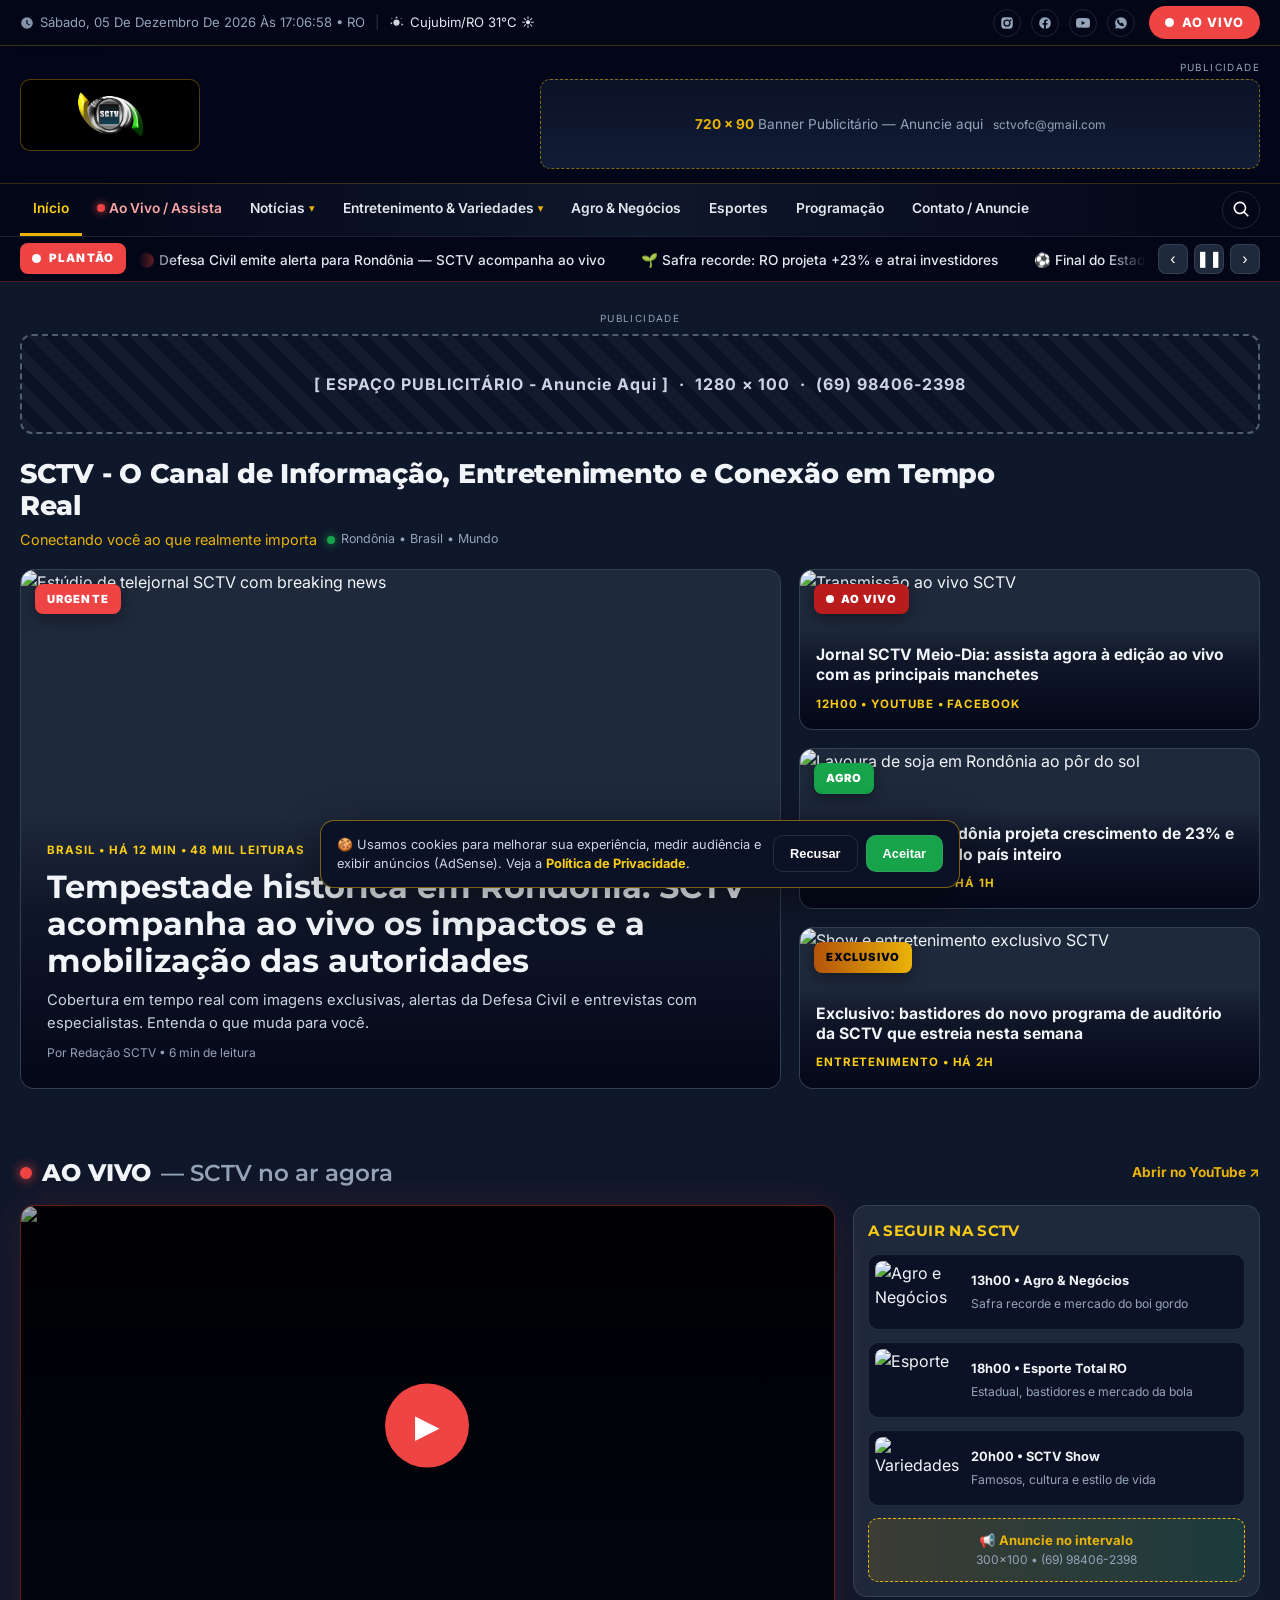
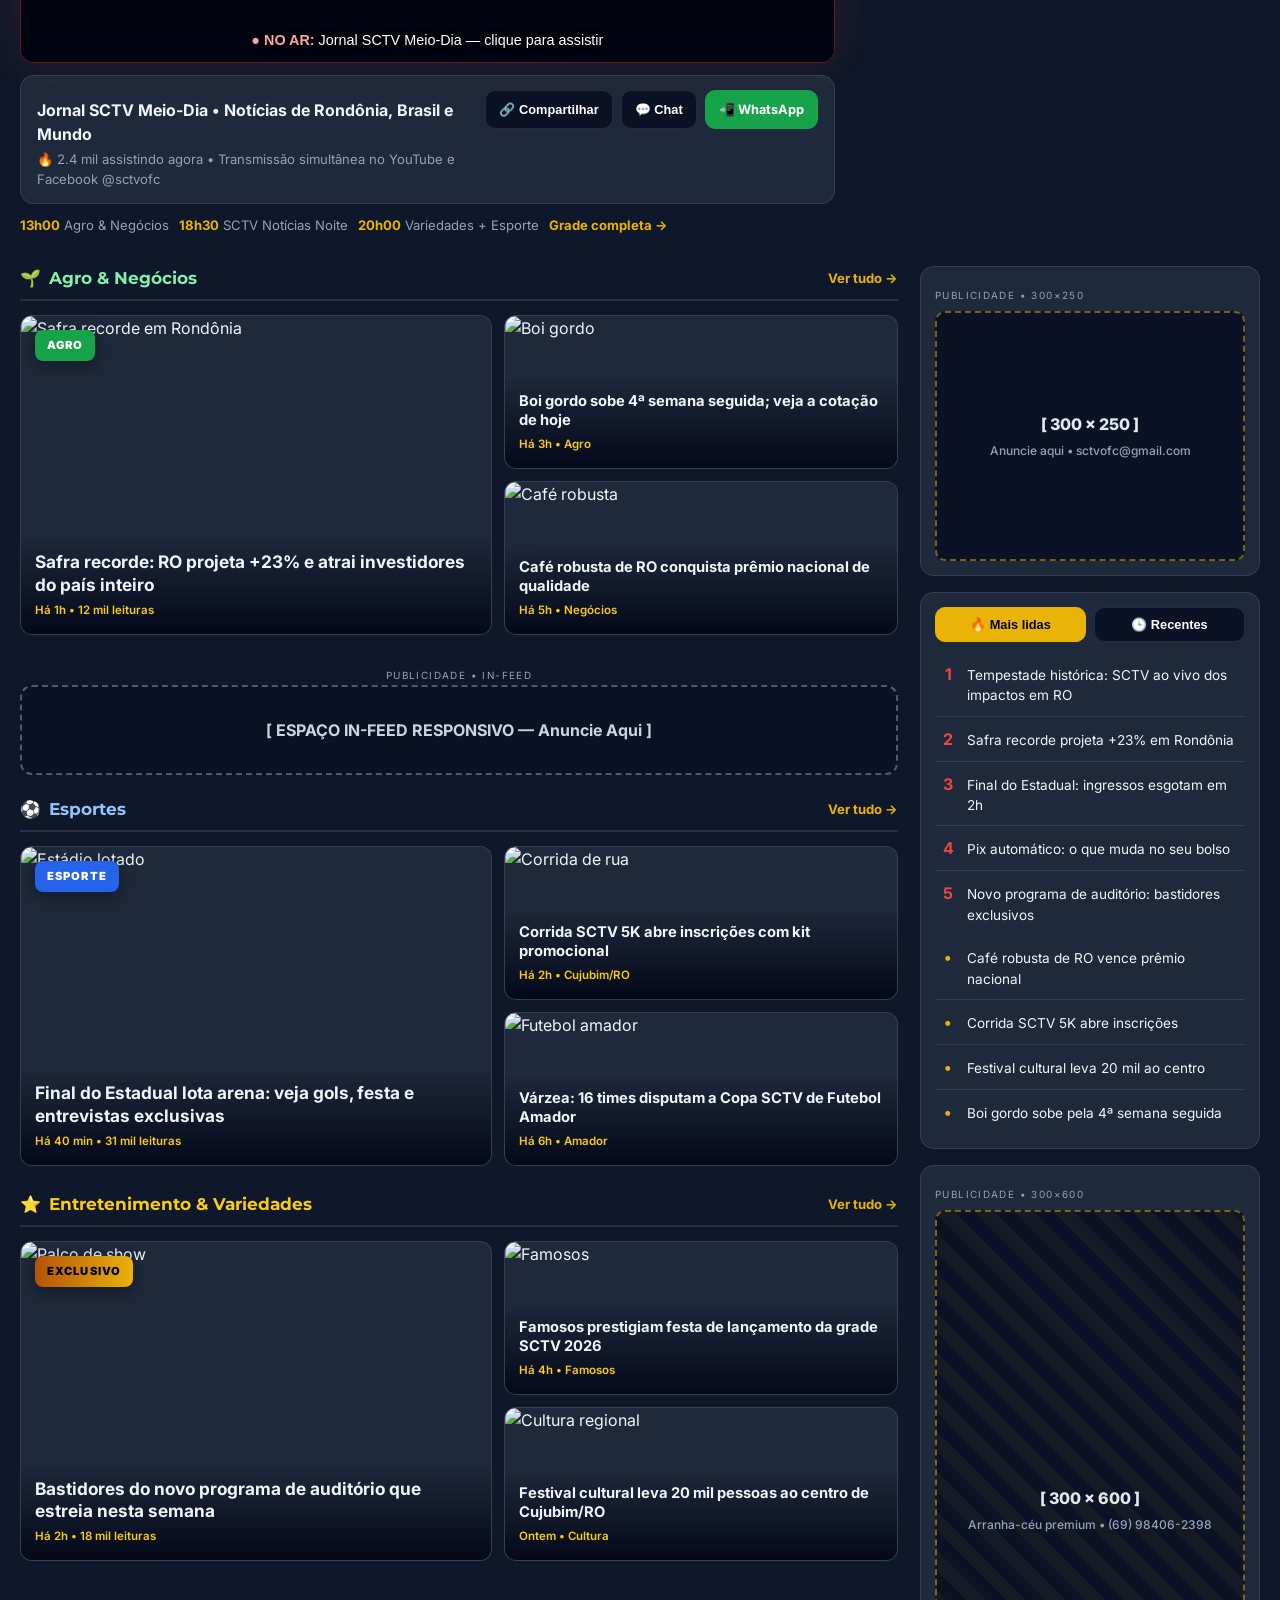
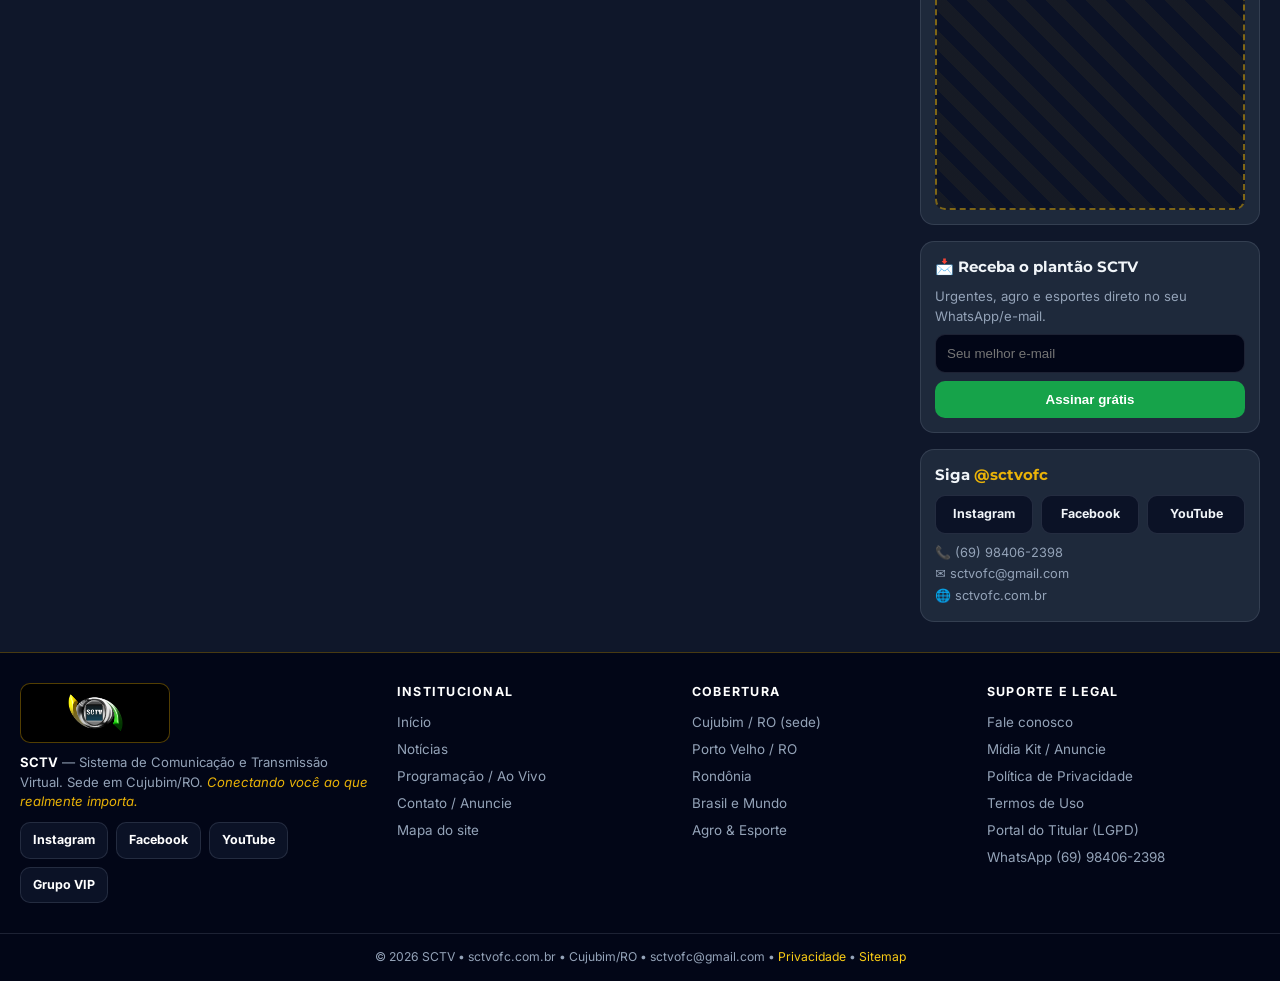
==== index.html @ f98cc9e5 "feat: estrutura de autenticação, perfis e rewrites Vercel" ====
<!DOCTYPE html>
<html lang="pt-BR">
<head>
  <meta charset="UTF-8" />
  <meta name="viewport" content="width=device-width, initial-scale=1.0" />
  <title>SCTV - O Canal de Informação, Entretenimento e Conexão em Tempo Real</title>
  <meta name="description" content="SCTV - Sistema de Comunicação e Transmissão Virtual. Conectando você ao que realmente importa: notícias do Brasil e do mundo, agro, esportes, entretenimento e TV ao vivo em sctvofc.com.br" />
  <meta name="keywords" content="SCTV, sctvofc, notícias, TV digital, ao vivo, agro, Rondônia, Brasil, entretenimento, esportes" />
  <link rel="canonical" href="https://sctvofc.com.br/" />
  <meta name="robots" content="index, follow, max-image-preview:large" />
  <meta name="theme-color" content="#0F172A" />

  <!-- Open Graph / Viral SEO -->
  <meta property="og:type" content="website" />
  <meta property="og:locale" content="pt_BR" />
  <meta property="og:site_name" content="SCTV" />
  <meta property="og:title" content="SCTV - O Canal de Informação, Entretenimento e Conexão em Tempo Real" />
  <meta property="og:description" content="Conectando você ao que realmente importa. Assista ao vivo, notícias urgentes, agro, esportes e variedades." />
  <meta property="og:url" content="https://sctvofc.com.br/" />
  <meta property="og:image" content="https://sctvofc.com.br/assets/img/og-cover.jpg" />
  <meta name="twitter:card" content="summary_large_image" />
  <meta name="twitter:site" content="@sctvofc" />

  <!-- Fonts: Inter + Montserrat -->
  <link rel="preconnect" href="https://fonts.googleapis.com" />
  <link rel="preconnect" href="https://fonts.gstatic.com" crossorigin />
  <link href="https://fonts.googleapis.com/css2?family=Inter:wght@400;500;600;700;800&family=Montserrat:wght@700;800;900&display=swap" rel="stylesheet" />

  <link rel="icon" href="favicon.ico" sizes="any" />
  <link rel="icon" type="image/webp" href="assets/img/logo-sctv.webp" />
  <link rel="apple-touch-icon" href="assets/img/apple-touch-icon.png" />
  <link rel="stylesheet" href="assets/css/style.css" />
  <link rel="stylesheet" href="assets/css/pages.css" />

  <!-- Schema.org NewsMediaOrganization -->
  <script type="application/ld+json">
  {
    "@context": "https://schema.org",
    "@type": "NewsMediaOrganization",
    "name": "SCTV - Sistema de Comunicação e Transmissão Virtual",
    "slogan": "Conectando você ao que realmente importa",
    "url": "https://sctvofc.com.br/",
    "logo": "https://sctvofc.com.br/assets/img/LOGO SCTV 3.jpg",
    "email": "sctvofc@gmail.com",
    "telephone": "+55-69-98406-2398",
    "sameAs": [
      "https://instagram.com/sctvofc",
      "https://facebook.com/sctvofc",
      "https://youtube.com/@sctvofc"
    ]
  }
  </script>
  <!-- Bing Webmaster Tools: cole abaixo o código msvalidate.01 + IndexNow ativo via /dbe807132c95a64f4a06f81cd5e29b73.txt -->
  <!-- <meta name="msvalidate.01" content="COLE_SEU_CODIGO_BING_AQUI" /> -->
  <!-- AdSense: cole seu script aqui -->
  <!-- <script async src="https://pagead2.googlesyndication.com/pagead/js/adsbygoogle.js?client=ca-pub-XXXX" crossorigin="anonymous"></script> -->
</head>
<body>

  <!-- ============ 1. BARRA AUXILIAR (TOP UTILITY BAR) ============ -->
  <div class="topbar" role="complementary" aria-label="Barra utilitária">
    <div class="container topbar__inner">
      <div class="topbar__left">
        <span class="topbar__datetime" aria-live="off">
          <svg viewBox="0 0 24 24" width="14" height="14" aria-hidden="true"><path fill="currentColor" d="M12 2a10 10 0 1 0 0 20 10 10 0 0 0 0-20Zm1 10.6 4.2 2.5-.8 1.3L11 13.5V7h2v5.6Z"/></svg>
          <time id="currentDateTime" datetime="">Carregando data...</time>
        </span>
        <span class="topbar__divider" aria-hidden="true">|</span>
        <span class="topbar__weather" id="weatherWidget" title="Previsão do tempo - Cujubim/RO (sede SCTV)">
          <svg viewBox="0 0 24 24" width="15" height="15" aria-hidden="true"><path fill="currentColor" d="M12 7a5 5 0 1 0 0 10 5 5 0 0 0 0-10Zm0-5 2 3h-4l2-3ZM2 13l3-2v4l-3-2Zm18 0 3 2-3 2v-4ZM4.2 4.2l1.4 1.4-.7.7-1.4-1.4.7-.7Zm15.6 0 .7.7-1.4 1.4-.7-.7 1.4-1.4ZM12 0h0v0Z"/></svg>
          <span id="weatherTemp">Cujubim/RO 31°C ☀️</span>
        </span>
      </div>

      <div class="topbar__right">
        <div class="topbar__social" aria-label="Redes sociais SCTV">
          <a href="https://instagram.com/sctvofc" target="_blank" rel="noopener" aria-label="Instagram @sctvofc" title="Instagram @sctvofc">
            <svg viewBox="0 0 24 24"><path d="M12 2.2c3.2 0 3.6 0 4.9.1 3.3.1 4.8 1.7 4.9 4.9.1 1.3.1 1.6.1 4.8s0 3.6-.1 4.8c-.1 3.2-1.7 4.8-4.9 4.9-1.3.1-1.6.1-4.9.1s-3.6 0-4.9-.1c-3.3-.1-4.8-1.7-4.9-4.9C2.2 15.6 2.2 15.2 2.2 12s0-3.6.1-4.8C2.4 4 4 2.4 7.2 2.3 8.4 2.2 8.8 2.2 12 2.2Zm0 3.6a6.2 6.2 0 1 0 0 12.4 6.2 6.2 0 0 0 0-12.4Zm0 10.2a4 4 0 1 1 0-8 4 4 0 0 1 0 8Zm6.4-10.4a1.4 1.4 0 1 0 0 2.9 1.4 1.4 0 0 0 0-2.9Z"/></svg>
          </a>
          <a href="https://facebook.com/sctvofc" target="_blank" rel="noopener" aria-label="Facebook @sctvofc" title="Facebook @sctvofc">
            <svg viewBox="0 0 24 24"><path d="M22 12a10 10 0 1 0-11.6 9.9v-7H7.9V12h2.5V9.8c0-2.5 1.5-3.9 3.8-3.9 1.1 0 2.2.2 2.2.2v2.5h-1.3c-1.2 0-1.6.8-1.6 1.6V12h2.8l-.4 2.9h-2.4v7A10 10 0 0 0 22 12Z"/></svg>
          </a>
          <a href="https://youtube.com/@sctvofc" target="_blank" rel="noopener" aria-label="YouTube @sctvofc" title="YouTube @sctvofc">
            <svg viewBox="0 0 24 24"><path d="M23.5 6.2a3 3 0 0 0-2.1-2.1C19.5 3.5 12 3.5 12 3.5s-7.5 0-9.4.6A3 3 0 0 0 .5 6.2 31.3 31.3 0 0 0 0 12a31.3 31.3 0 0 0 .5 5.8 3 3 0 0 0 2.1 2.1c1.9.6 9.4.6 9.4.6s7.5 0 9.4-.6a3 3 0 0 0 2.1-2.1A31.3 31.3 0 0 0 24 12a31.3 31.3 0 0 0-.5-5.8ZM9.6 15.6V8.4L15.8 12l-6.2 3.6Z"/></svg>
          </a>
          <a href="https://wa.me/5569984062398" target="_blank" rel="noopener" aria-label="WhatsApp (69) 98406-2398" title="WhatsApp (69) 98406-2398" class="hide-mobile">
            <svg viewBox="0 0 24 24"><path d="M12 2a10 10 0 0 0-8.6 15.1L2 22l5-1.3A10 10 0 1 0 12 2Zm5.4 14.1c-.2.7-1.3 1.3-1.9 1.4-.5.1-1.1.1-3.7-.8-3.1-1.3-5.1-4.4-5.3-4.6-.1-.2-1.2-1.7-1.2-3.2s.8-2.2 1-2.5c.3-.3.6-.4.8-.4h.6c.2 0 .4 0 .6.5s.8 1.9.8 2c.1.1.1.3 0 .5-.3.6-.6.8-.4 1.1.6 1.1 1.4 1.8 2.6 2.4.3.1.4.1.6-.1l.8-.9c.2-.3.4-.2.7-.1l2 1c.3.1.5.2.6.3 0 .2 0 .6-.1 1.4Z"/></svg>
          </a>
        </div>
        <a href="#ao-vivo" class="btn-live" aria-label="Assistir ao vivo">
          <span class="btn-live__dot"></span> AO VIVO
        </a>
      </div>
    </div>
  </div>

  <!-- ============ 2. HEADER PRINCIPAL ============ -->
  <header class="site-header" id="siteHeader">
    <div class="container header__inner">
      <!-- Logo -->
      <a href="/" class="brand" aria-label="SCTV - Início">
        <!-- Logo oficial em assets/img/ -->
        <img src="assets/img/logo-sctv.webp" alt="SCTV - Sistema de Comunicação e Transmissão Virtual" class="brand__logo" width="180" height="72" onerror="this.style.display='none';document.getElementById('brandFallback').style.display='flex'" />
        <span id="brandFallback" class="brand__fallback" style="display:none">
          <span class="brand__mark">SCTV</span>
          <span class="brand__sub">Conectando você ao que realmente importa</span>
        </span>
      </a>

      <!-- Slot anúncio header 720x90 / 320x50 -->
      <div class="header-ad" role="complementary" aria-label="Publicidade">
        <span class="ad-label">Publicidade</span>
        <a href="/contato" class="header-ad__slot">
          <!-- Desktop 720x90 | Mobile 320x50 via CSS -->
          <span class="header-ad__text"><strong>720 × 90</strong> Banner Publicitário — Anuncie aqui <em>sctvofc@gmail.com</em></span>
          <!-- Para AdSense real, substitua pelo <ins class="adsbygoogle"> -->
        </a>
      </div>

      <!-- Ações mobile -->
      <div class="header__actions">
        <button class="icon-btn" id="searchToggleMobile" aria-label="Abrir busca">🔍</button>
        <button class="hamburger" id="menuToggle" aria-label="Abrir menu" aria-expanded="false" aria-controls="mainNav">
          <span></span><span></span><span></span>
        </button>
      </div>
    </div>

    <!-- Navegação -->
    <nav class="main-nav" id="mainNav" aria-label="Navegação principal">
      <div class="container main-nav__inner">
        <ul class="nav-list">
          <li class="nav-item"><a href="/" class="nav-link active">Início</a></li>
          <li class="nav-item nav-item--live"><a href="#ao-vivo" class="nav-link">Ao Vivo / Assista</a></li>
          <li class="nav-item has-submenu">
            <a href="/noticias" class="nav-link" aria-haspopup="true">Notícias <span class="caret">▾</span></a>
            <ul class="submenu">
              <li><a href="/noticias/brasil">Brasil</a></li>
              <li><a href="/noticias/mundo">Mundo</a></li>
              <li><a href="/noticias/politica">Política</a></li>
              <li><a href="/noticias/economia">Economia</a></li>
            </ul>
          </li>
          <li class="nav-item has-submenu">
            <a href="/entretenimento" class="nav-link" aria-haspopup="true">Entretenimento &amp; Variedades <span class="caret">▾</span></a>
            <ul class="submenu">
              <li><a href="/entretenimento/cultura">Cultura</a></li>
              <li><a href="/entretenimento/famosos">Famosos</a></li>
              <li><a href="/entretenimento/estilo-de-vida">Estilo de Vida</a></li>
            </ul>
          </li>
          <li class="nav-item"><a href="/agro" class="nav-link">Agro &amp; Negócios</a></li>
          <li class="nav-item"><a href="/esportes" class="nav-link">Esportes</a></li>
          <li class="nav-item"><a href="/programacao" class="nav-link">Programação</a></li>
          <li class="nav-item"><a href="/contato" class="nav-link">Contato / Anuncie</a></li>
        </ul>
        <button class="search-btn" id="searchToggle" aria-label="Buscar no portal">
          <svg viewBox="0 0 24 24" width="19" height="19"><path fill="currentColor" d="M10 2a8 8 0 1 0 4.9 14.3l5 5 1.4-1.4-5-5A8 8 0 0 0 10 2Zm0 2a6 6 0 1 1 0 12 6 6 0 0 1 0-12Z"/></svg>
        </button>
      </div>
    </nav>

    <!-- Barra de busca expansível -->
    <div class="search-bar" id="searchBar" hidden>
      <div class="container">
        <form role="search" action="/buscar" method="get" class="search-form">
          <input type="search" name="q" placeholder="Buscar notícias, programas, esportes..." aria-label="Buscar no portal" autocomplete="off" />
          <button type="submit">Buscar</button>
          <button type="button" id="searchClose" aria-label="Fechar busca">✕</button>
        </form>
      </div>
    </div>
  </header>

  <main id="content">
    <!-- ============ 5. TICKER BREAKING NEWS ============ -->
    <div class="ticker" role="region" aria-label="Plantão de notícias">
      <div class="container ticker__inner">
        <span class="ticker__label"><span class="ticker__pulse"></span> PLANTÃO</span>
        <div class="ticker__viewport" aria-live="off">
          <div class="ticker__track" id="tickerTrack">
            <a href="/noticias/brasil/urgente-exemplo">🔴 Defesa Civil emite alerta para Rondônia — SCTV acompanha ao vivo</a>
            <a href="/agro/safra-recorde">🌱 Safra recorde: RO projeta +23% e atrai investidores</a>
            <a href="/esportes/estadual">⚽ Final do Estadual: ingressos esgotam em 2h</a>
            <a href="/entretenimento/exclusivo">⭐ Exclusivo: novo programa de auditório estreia nesta semana na SCTV</a>
            <a href="/noticias/economia/pix">💰 Pix automático entra em vigor — veja o que muda no seu bolso</a>
          </div>
        </div>
        <div class="ticker__controls">
          <button id="tickerPrev" aria-label="Notícia anterior">‹</button>
          <button id="tickerPause" aria-label="Pausar ou retomar plantão">❚❚</button>
          <button id="tickerNext" aria-label="Próxima notícia">›</button>
        </div>
      </div>
    </div>

    <!-- ============ 3. BANNER DE TRANSIÇÃO FULL-WIDTH 1280x100 ============ -->
    <div class="container">
      <div class="ad-full" role="complementary" aria-label="Espaço publicitário topo">
        <span class="ad-label">Publicidade</span>
        <a href="https://wa.me/5569984062398?text=Quero%20anunciar%20na%20SCTV" target="_blank" rel="noopener" class="ad-full__slot">
          [ ESPAÇO PUBLICITÁRIO - Anuncie Aqui ] &nbsp;·&nbsp; 1280 × 100 &nbsp;·&nbsp; (69) 98406-2398
        </a>
      </div>
    </div>

    <!-- ============ 4. HERO SECTION ============ -->
    <section class="hero container" aria-label="Destaques da emissora">
      <div class="hero__head">
        <h1 class="hero__title">SCTV - O Canal de Informação, Entretenimento e Conexão em Tempo Real</h1>
        <p class="hero__slogan">Conectando você ao que realmente importa <span class="hero__live-mini"><i></i> Rondônia • Brasil • Mundo</span></p>
      </div>

      <div class="hero__grid">
        <!-- Card principal gigante -->
        <a href="/noticias/brasil/urgente-exemplo" class="card card--main" aria-label="Matéria principal urgente">
          <img src="https://images.unsplash.com/photo-1504711434969-e33886168f5c?w=1200&q=80&auto=format&fit=crop" alt="Estúdio de telejornal SCTV com breaking news" loading="eager" fetchpriority="high" />
          <span class="badge badge--urgent pulse">URGENTE</span>
          <div class="card__overlay">
            <span class="card__kicker">Brasil • Há 12 min • 48 mil leituras</span>
            <h2 class="card__headline">Tempestade histórica em Rondônia: SCTV acompanha ao vivo os impactos e a mobilização das autoridades</h2>
            <p class="card__excerpt">Cobertura em tempo real com imagens exclusivas, alertas da Defesa Civil e entrevistas com especialistas. Entenda o que muda para você.</p>
            <span class="card__meta">Por Redação SCTV • 6 min de leitura</span>
          </div>
        </a>

        <!-- Coluna lateral: 3 cards -->
        <div class="hero__side">
          <a href="#ao-vivo" class="card card--side" aria-label="Assista ao vivo">
            <img src="https://images.unsplash.com/photo-1598550476439-6847785fcea6?w=800&q=80&auto=format&fit=crop" alt="Transmissão ao vivo SCTV" loading="lazy" />
            <span class="badge badge--live pulse"><i></i> AO VIVO</span>
            <div class="card__overlay card__overlay--compact">
              <h3>Jornal SCTV Meio-Dia: assista agora à edição ao vivo com as principais manchetes</h3>
              <span class="card__kicker">12h00 • YouTube • Facebook</span>
            </div>
          </a>

          <a href="/agro/safra-recorde" class="card card--side" aria-label="Matéria agro">
            <img src="https://images.unsplash.com/photo-1625246333195-78d9c38ad449?w=800&q=80&auto=format&fit=crop" alt="Lavoura de soja em Rondônia ao pôr do sol" loading="lazy" />
            <span class="badge badge--agro">AGRO</span>
            <div class="card__overlay card__overlay--compact">
              <h3>Safra recorde: Rondônia projeta crescimento de 23% e atrai investidores do país inteiro</h3>
              <span class="card__kicker">Agro &amp; Negócios • Há 1h</span>
            </div>
          </a>

          <a href="/entretenimento/exclusivo" class="card card--side" aria-label="Matéria exclusiva">
            <img src="https://images.unsplash.com/photo-1470229722913-7c0e2dbbafd3?w=800&q=80&auto=format&fit=crop" alt="Show e entretenimento exclusivo SCTV" loading="lazy" />
            <span class="badge badge--exclusive">EXCLUSIVO</span>
            <div class="card__overlay card__overlay--compact">
              <h3>Exclusivo: bastidores do novo programa de auditório da SCTV que estreia nesta semana</h3>
              <span class="card__kicker">Entretenimento • Há 2h</span>
            </div>
          </a>
        </div>
      </div>
    </section>

    <!-- ============ 6. SEÇÃO AO VIVO + PLAYER YOUTUBE ============ -->
    <section id="ao-vivo" class="live-section container" aria-label="Assistir SCTV ao vivo">
      <div class="section-head">
        <h2 class="section-title"><span class="live-dot" aria-hidden="true"></span> AO VIVO <span class="section-title__light">— SCTV no ar agora</span></h2>
        <a href="https://youtube.com/@sctvofc" target="_blank" rel="noopener" class="section-link">Abrir no YouTube ↗</a>
      </div>

      <div class="live-grid">
        <!-- Player facade (performance + Core Web Vitals) -->
        <div class="live-main">
          <div class="live-player" id="livePlayer">
            <button class="live-facade" id="liveFacade" aria-label="Reproduzir transmissão ao vivo">
              <img src="https://images.unsplash.com/photo-1598550476439-6847785fcea6?w=1200&q=80&auto=format&fit=crop" alt="Estúdio SCTV ao vivo" loading="lazy" />
              <span class="live-facade__overlay"></span>
              <span class="live-facade__btn">▶</span>
              <span class="live-facade__text"><strong>● NO AR:</strong> Jornal SCTV Meio-Dia — clique para assistir</span>
            </button>
            <!--
              CONFIG YOUTUBE: troque VIDEO_ID pelo ID da sua live ou use live_stream do canal.
              Opção 1 (live permanente do canal): https://www.youtube.com/embed/live_stream?channel=SEU_CHANNEL_ID&autoplay=1&rel=0
              Opção 2 (vídeo específico): https://www.youtube.com/embed/VIDEO_ID?autoplay=1&rel=0
              Descubra o Channel ID em: https://youtube.com/@sctvofc → Sobre → Compartilhar canal
            -->
          </div>
          <div class="live-info">
            <div class="live-info__text">
              <span class="badge badge--live pulse"><i></i> AO VIVO</span>
              <h3>Jornal SCTV Meio-Dia • Notícias de Rondônia, Brasil e Mundo</h3>
              <p><span id="liveViewers">🔥 2.4 mil</span> assistindo agora • Transmissão simultânea no YouTube e Facebook @sctvofc</p>
            </div>
            <div class="live-info__actions">
              <button class="btn-share" id="shareBtn" type="button">🔗 Compartilhar</button>
              <button class="btn-chat" id="chatToggle" type="button" aria-expanded="false" aria-controls="liveChatWrap">💬 Chat</button>
              <a class="btn-yt" href="https://wa.me/5569984062398?text=Estou%20assistindo%20a%20SCTV%20ao%20vivo!" target="_blank" rel="noopener">📲 WhatsApp</a>
            </div>
          </div>
          <div class="live-chat" id="liveChatWrap" hidden>
            <span class="ad-label">Chat ao vivo (YouTube)</span>
            <iframe id="liveChatFrame" title="Chat ao vivo SCTV" loading="lazy" src=""></iframe>
          </div>
          <div class="live-schedule" aria-label="Próxima programação">
            <span><strong>13h00</strong> Agro &amp; Negócios</span>
            <span><strong>18h30</strong> SCTV Notícias Noite</span>
            <span><strong>20h00</strong> Variedades + Esporte</span>
            <a href="/programacao">Grade completa →</a>
          </div>
        </div>

        <!-- Coluna: próximos programas -->
        <div class="live-next">
          <h3 class="live-next__title">A seguir na SCTV</h3>
          <a href="/programacao/agro" class="next-item">
            <img src="https://images.unsplash.com/photo-1625246333195-78d9c38ad449?w=400&q=70&auto=format&fit=crop" alt="Agro e Negócios" loading="lazy" />
            <div><strong>13h00 • Agro &amp; Negócios</strong><span>Safra recorde e mercado do boi gordo</span></div>
          </a>
          <a href="/programacao/esporte" class="next-item">
            <img src="https://images.unsplash.com/photo-1574629810360-7efbbe195018?w=400&q=70&auto=format&fit=crop" alt="Esporte" loading="lazy" />
            <div><strong>18h00 • Esporte Total RO</strong><span>Estadual, bastidores e mercado da bola</span></div>
          </a>
          <a href="/programacao/variedades" class="next-item">
            <img src="https://images.unsplash.com/photo-1470229722913-7c0e2dbbafd3?w=400&q=70&auto=format&fit=crop" alt="Variedades" loading="lazy" />
            <div><strong>20h00 • SCTV Show</strong><span>Famosos, cultura e estilo de vida</span></div>
          </a>
          <a href="https://wa.me/5569984062398?text=Quero%20anunciar%20no%20intervalo%20da%20live!" target="_blank" rel="noopener" class="next-ad">📢 <strong>Anuncie no intervalo</strong><span>300×100 • (69) 98406-2398</span></a>
        </div>
      </div>
    </section>

    <!-- ============ 7. CONTEÚDO + SIDEBAR MONETIZAÇÃO ============ -->
    <div class="container content-layout">
      <!-- Grade de categorias -->
      <div class="feed" aria-label="Notícias por categoria">

        <section class="cat-block" aria-label="Agro e Negócios">
          <div class="cat-head cat-head--agro">
            <h2><span>🌱</span> Agro &amp; Negócios</h2>
            <a href="/agro">Ver tudo →</a>
          </div>
          <div class="cat-grid">
            <a href="/agro/safra-recorde" class="mini-card mini-card--large">
              <img src="https://images.unsplash.com/photo-1625246333195-78d9c38ad449?w=800&q=75&auto=format&fit=crop" alt="Safra recorde em Rondônia" loading="lazy" />
              <span class="badge badge--agro">AGRO</span>
              <div class="mini-card__body"><h3>Safra recorde: RO projeta +23% e atrai investidores do país inteiro</h3><span>Há 1h • 12 mil leituras</span></div>
            </a>
            <a href="/agro/boi-gordo" class="mini-card"><img src="https://images.unsplash.com/photo-1500595046743-cd271d694d30?w=600&q=70&auto=format&fit=crop" alt="Boi gordo" loading="lazy" /><div class="mini-card__body"><h3>Boi gordo sobe 4ª semana seguida; veja a cotação de hoje</h3><span>Há 3h • Agro</span></div></a>
            <a href="/agro/cafe" class="mini-card"><img src="https://images.unsplash.com/photo-1447933601403-0c6688de566e?w=600&q=70&auto=format&fit=crop" alt="Café robusta" loading="lazy" /><div class="mini-card__body"><h3>Café robusta de RO conquista prêmio nacional de qualidade</h3><span>Há 5h • Negócios</span></div></a>
          </div>
        </section>

        <div class="ad-infeed" role="complementary" aria-label="Publicidade">
          <span class="ad-label">Publicidade • In-feed</span>
          <a href="https://wa.me/5569984062398?text=Quero%20anunciar%20no%20portal%20SCTV" target="_blank" rel="noopener" class="ad-infeed__slot">[ ESPAÇO IN-FEED RESPONSIVO — Anuncie Aqui ]</a>
        </div>

        <section class="cat-block" aria-label="Esportes">
          <div class="cat-head cat-head--sport">
            <h2><span>⚽</span> Esportes</h2>
            <a href="/esportes">Ver tudo →</a>
          </div>
          <div class="cat-grid">
            <a href="/esportes/estadual" class="mini-card mini-card--large">
              <img src="https://images.unsplash.com/photo-1574629810360-7efbbe195018?w=800&q=75&auto=format&fit=crop" alt="Estádio lotado" loading="lazy" />
              <span class="badge badge--sport">ESPORTE</span>
              <div class="mini-card__body"><h3>Final do Estadual lota arena: veja gols, festa e entrevistas exclusivas</h3><span>Há 40 min • 31 mil leituras</span></div>
            </a>
            <a href="/esportes/corrida" class="mini-card"><img src="https://images.unsplash.com/photo-1461896836934-ffe607ba8211?w=600&q=70&auto=format&fit=crop" alt="Corrida de rua" loading="lazy" /><div class="mini-card__body"><h3>Corrida SCTV 5K abre inscrições com kit promocional</h3><span>Há 2h • Cujubim/RO</span></div></a>
            <a href="/esportes/varzea" class="mini-card"><img src="https://images.unsplash.com/photo-1522778119026-d647f0596c20?w=600&q=70&auto=format&fit=crop" alt="Futebol amador" loading="lazy" /><div class="mini-card__body"><h3>Várzea: 16 times disputam a Copa SCTV de Futebol Amador</h3><span>Há 6h • Amador</span></div></a>
          </div>
        </section>

        <section class="cat-block" aria-label="Entretenimento e Variedades">
          <div class="cat-head cat-head--fun">
            <h2><span>⭐</span> Entretenimento &amp; Variedades</h2>
            <a href="/entretenimento">Ver tudo →</a>
          </div>
          <div class="cat-grid">
            <a href="/entretenimento/exclusivo" class="mini-card mini-card--large">
              <img src="https://images.unsplash.com/photo-1470229722913-7c0e2dbbafd3?w=800&q=75&auto=format&fit=crop" alt="Palco de show" loading="lazy" />
              <span class="badge badge--exclusive">EXCLUSIVO</span>
              <div class="mini-card__body"><h3>Bastidores do novo programa de auditório que estreia nesta semana</h3><span>Há 2h • 18 mil leituras</span></div>
            </a>
            <a href="/entretenimento/famosos" class="mini-card"><img src="https://images.unsplash.com/photo-1493225457124-a3eb161ffa5f?w=600&q=70&auto=format&fit=crop" alt="Famosos" loading="lazy" /><div class="mini-card__body"><h3>Famosos prestigiam festa de lançamento da grade SCTV 2026</h3><span>Há 4h • Famosos</span></div></a>
            <a href="/entretenimento/cultura" class="mini-card"><img src="https://images.unsplash.com/photo-1501281668745-f7f57925c3b4?w=600&q=70&auto=format&fit=crop" alt="Cultura regional" loading="lazy" /><div class="mini-card__body"><h3>Festival cultural leva 20 mil pessoas ao centro de Cujubim/RO</h3><span>Ontem • Cultura</span></div></a>
          </div>
        </section>

      </div>

      <!-- Sidebar monetização -->
      <aside class="sidebar" aria-label="Barra lateral">
        <div class="widget widget--ad" role="complementary" aria-label="Anúncio 300 por 250">
          <span class="ad-label">Publicidade • 300×250</span>
          <a href="https://wa.me/5569984062398?text=Quero%20o%20banner%20300x250!" target="_blank" rel="noopener" class="ad-box ad-box--250">[ 300 × 250 ]<small>Anuncie aqui • sctvofc@gmail.com</small></a>
        </div>

        <div class="widget widget--tabs" aria-label="Mais lidas">
          <div class="tabs" role="tablist">
            <button class="tab active" data-tab="lidas" role="tab" aria-selected="true">🔥 Mais lidas</button>
            <button class="tab" data-tab="recentes" role="tab" aria-selected="false">🕒 Recentes</button>
          </div>
          <ol class="tab-list active" id="tab-lidas">
            <li><a href="/noticias/brasil/urgente-exemplo"><b>1</b> Tempestade histórica: SCTV ao vivo dos impactos em RO</a></li>
            <li><a href="/agro/safra-recorde"><b>2</b> Safra recorde projeta +23% em Rondônia</a></li>
            <li><a href="/esportes/estadual"><b>3</b> Final do Estadual: ingressos esgotam em 2h</a></li>
            <li><a href="/noticias/economia/pix"><b>4</b> Pix automático: o que muda no seu bolso</a></li>
            <li><a href="/entretenimento/exclusivo"><b>5</b> Novo programa de auditório: bastidores exclusivos</a></li>
          </ol>
          <ol class="tab-list" id="tab-recentes" hidden>
            <li><a href="/agro/cafe"><b>•</b> Café robusta de RO vence prêmio nacional</a></li>
            <li><a href="/esportes/corrida"><b>•</b> Corrida SCTV 5K abre inscrições</a></li>
            <li><a href="/entretenimento/cultura"><b>•</b> Festival cultural leva 20 mil ao centro</a></li>
            <li><a href="/agro/boi-gordo"><b>•</b> Boi gordo sobe pela 4ª semana seguida</a></li>
          </ol>
        </div>

        <div class="widget widget--ad" role="complementary" aria-label="Anúncio 300 por 600">
          <span class="ad-label">Publicidade • 300×600</span>
          <a href="https://wa.me/5569984062398?text=Quero%20o%20arranha-céu%20300x600!" target="_blank" rel="noopener" class="ad-box ad-box--600">[ 300 × 600 ]<small>Arranha-céu premium • (69) 98406-2398</small></a>
        </div>

        <div class="widget widget--news" aria-label="Newsletter">
          <h3 class="widget__title">📩 Receba o plantão SCTV</h3>
          <p>Urgentes, agro e esportes direto no seu WhatsApp/e-mail.</p>
          <form class="news-form" id="newsForm">
            <input type="email" name="email" placeholder="Seu melhor e-mail" aria-label="Seu e-mail" required />
            <button type="submit">Assinar grátis</button>
          </form>
          <small id="newsMsg" aria-live="polite"></small>
        </div>

        <div class="widget widget--social" aria-label="Siga a SCTV">
          <h3 class="widget__title">Siga <span>@sctvofc</span></h3>
          <div class="social-row">
            <a href="https://instagram.com/sctvofc" target="_blank" rel="noopener">Instagram</a>
            <a href="https://facebook.com/sctvofc" target="_blank" rel="noopener">Facebook</a>
            <a href="https://youtube.com/@sctvofc" target="_blank" rel="noopener">YouTube</a>
          </div>
          <p class="widget__contact">📞 (69) 98406-2398<br />✉️ sctvofc@gmail.com<br />🌐 sctvofc.com.br</p>
        </div>
      </aside>
    </div>
  </main>

  <footer class="site-footer" aria-label="Rodapé SCTV">
    <div class="footer__grid">
      <div class="footer__brand">
        <img src="assets/img/logo-sctv.webp" alt="SCTV" width="150" height="60" loading="lazy" decoding="async" onerror="this.style.display='none'" />
        <p><strong style="color:#fff">SCTV</strong> — Sistema de Comunicação e Transmissão Virtual. Sede em Cujubim/RO. <em style="color:var(--gold)">Conectando você ao que realmente importa.</em></p>
        <div class="footer__social"><a href="https://instagram.com/sctvofc" target="_blank" rel="noopener">Instagram</a><a href="https://facebook.com/sctvofc" target="_blank" rel="noopener">Facebook</a><a href="https://youtube.com/@sctvofc" target="_blank" rel="noopener">YouTube</a><a href="https://chat.whatsapp.com/D86YCp0sfvZ5vOKAxO6Evk" target="_blank" rel="noopener">Grupo VIP</a></div>
      </div>
      <nav class="footer__col" aria-label="Institucional"><h3>Institucional</h3><ul><li><a href="/">Início</a></li><li><a href="/single.html">Notícias</a></li><li><a href="/programacao.html">Programação / Ao Vivo</a></li><li><a href="/contato.html">Contato / Anuncie</a></li><li><a href="/sitemap.xml">Mapa do site</a></li></ul></nav>
      <nav class="footer__col" aria-label="Cobertura"><h3>Cobertura</h3><ul><li><a href="/single.html">Cujubim / RO (sede)</a></li><li><a href="/single.html">Porto Velho / RO</a></li><li><a href="/">Rondônia</a></li><li><a href="/">Brasil e Mundo</a></li><li><a href="/">Agro &amp; Esporte</a></li></ul></nav>
      <nav class="footer__col" aria-label="Suporte e legal"><h3>Suporte e Legal</h3><ul><li><a href="/contato.html">Fale conosco</a></li><li><a href="/contato.html#midia-kit">Mídia Kit / Anuncie</a></li><li><a href="/privacidade.html">Política de Privacidade</a></li><li><a href="/termos.html">Termos de Uso</a></li><li><a href="/lgpd.html">Portal do Titular (LGPD)</a></li><li><a href="https://wa.me/5569984062398">WhatsApp (69) 98406-2398</a></li></ul></nav>
    </div>
    <div class="footer__bottom">© <span id="year">2026</span> SCTV • sctvofc.com.br • Cujubim/RO • sctvofc@gmail.com • <a href="/privacidade.html">Privacidade</a> • <a href="/sitemap.xml">Sitemap</a></div>
  </footer>
  <script src="assets/js/main.js" defer></script>
</body>
</html>
---- assets/css/style.css ----
/* ============================================================
   SCTV — Design System ETAPA 1 | Dark Premium + Gold + Live Red
   Paleta: bg #0F172A / #020617 | gold #EAB308 | green #16A34A
   silver #94A3B8 | live #EF4444 | Font: Inter + Montserrat
   ============================================================ */
:root{
  --bg:#0F172A;
  --bg-deep:#020617;
  --bg-card:#1E293B;
  --gold:#EAB308;
  --gold-soft:#FACC15;
  --green:#16A34A;
  --silver:#94A3B8;
  --live:#EF4444;
  --text:#F1F5F9;
  --muted:#94A3B8;
  --line:rgba(148,163,184,.18);
  --radius:14px;
  --max:1280px;
  --shadow:0 10px 40px rgba(0,0,0,.45);
  --font-body:'Inter',system-ui,-apple-system,'Segoe UI',Roboto,sans-serif;
  --font-display:'Montserrat','Inter',sans-serif;
}
*{margin:0;padding:0;box-sizing:border-box}
html{scroll-behavior:smooth}
body{
  font-family:var(--font-body);
  background:radial-gradient(1200px 500px at 50% -10%,rgba(234,179,8,.08),transparent 60%),var(--bg);
  color:var(--text);
  line-height:1.5;
  -webkit-font-smoothing:antialiased;
}
img{display:block;max-width:100%}
a{color:inherit;text-decoration:none}
.container{max-width:var(--max);margin:0 auto;padding:0 20px}

/* ---------- 1. TOPBAR ---------- */
.topbar{
  background:var(--bg-deep);
  border-bottom:1px solid rgba(234,179,8,.25);
  font-size:.82rem;
  position:relative;z-index:60;
}
.topbar__inner{
  display:flex;align-items:center;justify-content:space-between;
  gap:12px;min-height:40px;padding-top:6px;padding-bottom:6px;
}
.topbar__left{display:flex;align-items:center;gap:10px;color:var(--silver);min-width:0}
.topbar__datetime{display:inline-flex;align-items:center;gap:6px;white-space:nowrap;text-transform:capitalize}
.topbar__datetime svg,.topbar__weather svg{flex:none;opacity:.9}
.topbar__divider{opacity:.3}
.topbar__weather{display:inline-flex;align-items:center;gap:6px;white-space:nowrap;color:#E2E8F0}
.topbar__right{display:flex;align-items:center;gap:14px}
.topbar__social{display:flex;align-items:center;gap:10px}
.topbar__social a{
  width:28px;height:28px;display:grid;place-items:center;
  border:1px solid var(--line);border-radius:50%;
  color:var(--silver);transition:.2s;
}
.topbar__social a svg{width:14px;height:14px;fill:currentColor}
.topbar__social a:hover{color:var(--gold);border-color:var(--gold);transform:translateY(-1px)}

/* Botão AO VIVO com pulso luminoso vermelho */
.btn-live{
  display:inline-flex;align-items:center;gap:8px;
  background:var(--live);color:#fff;font-weight:800;font-size:.8rem;letter-spacing:.08em;
  padding:7px 16px;border-radius:999px;position:relative;isolation:isolate;
  box-shadow:0 0 0 0 rgba(239,68,68,.7);
  animation:livePulse 1.6s infinite;
}
.btn-live__dot{width:9px;height:9px;background:#fff;border-radius:50%;animation:blink 1s infinite}
@keyframes livePulse{
  0%{box-shadow:0 0 0 0 rgba(239,68,68,.65)}
  70%{box-shadow:0 0 0 12px rgba(239,68,68,0)}
  100%{box-shadow:0 0 0 0 rgba(239,68,68,0)}
}
@keyframes blink{50%{opacity:.35}}

/* ---------- 2. HEADER ---------- */
.site-header{background:rgba(2,6,23,.92);backdrop-filter:blur(10px);position:sticky;top:0;z-index:50;border-bottom:1px solid var(--line)}
.site-header.scrolled{box-shadow:var(--shadow)}
.header__inner{display:flex;align-items:center;gap:20px;padding:14px 20px}
.brand{flex:none;display:flex;align-items:center}
.brand__logo{width:180px;height:72px;object-fit:contain;background:#000;border-radius:10px;border:1px solid rgba(234,179,8,.35)}
.brand__fallback{display:flex;flex-direction:column;line-height:1}
.brand__mark{font-family:var(--font-display);font-weight:900;font-size:2.2rem;letter-spacing:.04em;
  background:linear-gradient(180deg,#fff 20%,var(--silver) 55%,var(--gold) 100%);
  -webkit-background-clip:text;background-clip:text;color:transparent}
.brand__sub{font-size:.62rem;color:var(--gold);letter-spacing:.02em;margin-top:4px}

/* Slot anúncio header */
.header-ad{flex:1;display:flex;flex-direction:column;align-items:flex-end;gap:4px;min-width:0}
.ad-label{font-size:.62rem;text-transform:uppercase;letter-spacing:.14em;color:var(--muted)}
.header-ad__slot{
  display:flex;align-items:center;justify-content:center;text-align:center;
  width:min(720px,100%);height:90px;padding:0 18px;
  background:linear-gradient(180deg,#0B1226,#111C36);
  border:1px dashed rgba(234,179,8,.55);border-radius:10px;
  color:var(--silver);font-size:.85rem;transition:.2s;
}
.header-ad__slot strong{color:var(--gold)}
.header-ad__slot em{color:var(--muted);font-style:normal;font-size:.75rem;margin-left:6px}
.header-ad__slot:hover{border-style:solid;box-shadow:0 0 24px rgba(234,179,8,.18)}
.header__actions{display:none;gap:10px;margin-left:auto}
.icon-btn,.hamburger{background:#1E293B;border:1px solid var(--line);color:#fff;border-radius:10px;width:42px;height:42px;display:grid;place-items:center;cursor:pointer}
.hamburger{flex-direction:column;gap:5px}
.hamburger span{display:block;width:20px;height:2px;background:#fff;border-radius:2px;transition:.25s}
.hamburger.open span:nth-child(1){transform:translateY(7px) rotate(45deg)}
.hamburger.open span:nth-child(2){opacity:0}
.hamburger.open span:nth-child(3){transform:translateY(-7px) rotate(-45deg)}

/* Nav premium */
.main-nav{background:linear-gradient(90deg,#020617 0%,#0F172A 50%,#020617 100%);border-top:1px solid rgba(234,179,8,.2)}
.main-nav__inner{display:flex;align-items:center;gap:12px}
.nav-list{display:flex;align-items:center;gap:2px;list-style:none;flex:1;overflow-x:auto;scrollbar-width:none}
.nav-list::-webkit-scrollbar{display:none}
.nav-link{
  display:inline-flex;align-items:center;gap:4px;white-space:nowrap;
  padding:14px 13px;font-size:.86rem;font-weight:600;color:#E2E8F0;
  border-bottom:3px solid transparent;transition:.18s;
}
.nav-link:hover,.nav-link.active{color:var(--gold-soft);border-bottom-color:var(--gold)}
.nav-item--live .nav-link{color:#FCA5A5}
.nav-item--live .nav-link::before{content:'';width:8px;height:8px;border-radius:50%;background:var(--live);box-shadow:0 0 8px var(--live);animation:blink 1.2s infinite}
.caret{font-size:.7rem;color:var(--gold)}
.has-submenu{position:relative}
.submenu{
  position:absolute;top:100%;left:0;min-width:220px;list-style:none;
  background:#0B1226;border:1px solid rgba(234,179,8,.3);border-radius:0 0 12px 12px;
  padding:8px;opacity:0;visibility:hidden;transform:translateY(8px);transition:.2s;box-shadow:var(--shadow);
}
.has-submenu:hover .submenu,.has-submenu:focus-within .submenu{opacity:1;visibility:visible;transform:none}
.submenu a{display:block;padding:10px 12px;border-radius:8px;font-size:.86rem;color:#E2E8F0}
.submenu a:hover{background:rgba(234,179,8,.12);color:var(--gold-soft)}
.search-btn{background:transparent;border:1px solid var(--line);color:#fff;width:38px;height:38px;border-radius:50%;cursor:pointer;display:grid;place-items:center;flex:none}
.search-btn:hover{border-color:var(--gold);color:var(--gold)}

/* Search expand */
.search-bar{background:#020617;border-top:1px solid var(--line);padding:12px 0}
.search-form{display:flex;gap:8px}
.search-form input{flex:1;background:#0F172A;border:1px solid var(--line);border-radius:10px;padding:12px 14px;color:#fff;outline:none}
.search-form input:focus{border-color:var(--gold)}
.search-form button{background:var(--gold);border:none;border-radius:10px;padding:0 20px;font-weight:800;cursor:pointer}
#searchClose{background:#1E293B;color:#fff;padding:0 14px}

/* ---------- 3. AD FULL ---------- */
.ad-full{margin:22px auto 6px;text-align:center}
.ad-full__slot{
  display:flex;align-items:center;justify-content:center;min-height:100px;max-width:1280px;margin:6px auto 0;
  border:2px dashed rgba(148,163,184,.5);border-radius:12px;letter-spacing:.06em;
  background:repeating-linear-gradient(45deg,rgba(148,163,184,.06) 0 12px,transparent 12px 24px),#0B1226;
  color:#CBD5E1;font-weight:700;padding:18px;transition:.2s;
}
.ad-full__slot:hover{border-color:var(--gold);color:var(--gold-soft)}

/* ---------- 4. HERO ---------- */
.hero{padding:18px 20px 40px}
.hero__title{
  font-family:var(--font-display);font-weight:800;letter-spacing:-.01em;
  font-size:clamp(1.15rem,2.4vw,1.7rem);line-height:1.2;max-width:1000px;
}
.hero__slogan{color:var(--gold);font-size:.9rem;margin:6px 0 18px;display:flex;flex-wrap:wrap;gap:10px;align-items:center}
.hero__live-mini{color:var(--muted);font-size:.78rem;display:inline-flex;align-items:center;gap:6px}
.hero__live-mini i{width:8px;height:8px;border-radius:50%;background:var(--green);box-shadow:0 0 8px var(--green);display:inline-block}
.hero__grid{display:grid;grid-template-columns:1.65fr 1fr;gap:18px}
.hero__side{display:grid;gap:18px;grid-template-rows:1fr 1fr 1fr}

.card{position:relative;border-radius:var(--radius);overflow:hidden;background:var(--bg-card);border:1px solid var(--line);display:block;min-height:0}
.card img{width:100%;height:100%;object-fit:cover;transition:transform .6s ease;position:absolute;inset:0}
.card:hover img{transform:scale(1.05)}
.card--main{min-height:520px}
.card__overlay{
  position:absolute;inset:auto 0 0 0;padding:26px;
  background:linear-gradient(180deg,transparent 0%,rgba(2,6,23,.55) 35%,rgba(2,6,23,.94) 100%);
  display:flex;flex-direction:column;gap:10px;
}
.card__overlay--compact{padding:16px}
.card__kicker{font-size:.72rem;letter-spacing:.08em;text-transform:uppercase;color:var(--gold-soft);font-weight:700}
.card__headline{font-family:var(--font-display);font-size:clamp(1.3rem,2.6vw,2rem);line-height:1.15}
.card--side h3{font-size:.98rem;line-height:1.3}
.card__excerpt{color:#CBD5E1;font-size:.92rem;display:-webkit-box;-webkit-line-clamp:2;-webkit-box-orient:vertical;overflow:hidden}
.card__meta{font-size:.75rem;color:var(--muted)}

/* Selos */
.badge{
  position:absolute;top:14px;left:14px;z-index:2;
  font-size:.7rem;font-weight:900;letter-spacing:.1em;
  padding:7px 12px;border-radius:8px;color:#fff;
  box-shadow:0 4px 16px rgba(0,0,0,.4);
}
.badge--urgent{background:var(--live)}
.badge--live{background:#B91C1C;display:inline-flex;align-items:center;gap:7px}
.badge--live i{width:8px;height:8px;background:#fff;border-radius:50%;animation:blink 1s infinite}
.badge--agro{background:var(--green)}
.badge--exclusive{background:linear-gradient(90deg,#B45309,var(--gold));color:#020617}
.pulse{animation:badgePulse 1.8s infinite}
@keyframes badgePulse{0%{box-shadow:0 0 0 0 rgba(239,68,68,.6)}70%{box-shadow:0 0 0 10px rgba(239,68,68,0)}100%{box-shadow:0 0 0 0 rgba(239,68,68,0)}}
.badge--agro.pulse,.badge--exclusive.pulse{animation:none}

/* ---------- RESPONSIVO ---------- */
@media (max-width:1024px){
  .hero__grid{grid-template-columns:1fr}
  .card--main{min-height:420px}
  .hero__side{grid-template-rows:none;grid-template-columns:repeat(3,1fr)}
  .card--side{min-height:240px}
  .card--side h3{font-size:.85rem}
}
@media (max-width:860px){
  .header__inner{flex-wrap:wrap}
  .header-ad{order:3;flex-basis:100%;align-items:stretch}
  .header-ad__slot{width:100%;height:50px;font-size:.72rem}
  .header-ad__slot::after{content:'[ 320×50 mobile ]';display:none}
  .header__actions{display:flex}
  .search-btn{display:none}
  .main-nav{display:none;border-top:1px solid var(--line)}
  .main-nav.open{display:block}
  .main-nav__inner{flex-direction:column;align-items:stretch;padding:8px 0 16px}
  .nav-list{flex-direction:column;align-items:stretch;overflow:visible}
  .nav-link{padding:13px 20px;border-bottom:1px solid var(--line);border-left:3px solid transparent}
  .nav-link:hover,.nav-link.active{border-left-color:var(--gold);border-bottom-color:var(--line)}
  .submenu{position:static;opacity:1;visibility:visible;transform:none;background:transparent;border:none;box-shadow:none;padding:0 0 0 16px;display:none}
  .has-submenu.submenu-open .submenu{display:block}
  .hide-mobile{display:none}
  .hero__side{grid-template-columns:1fr}
  .card--main{min-height:380px}
  .card__overlay{padding:18px}
}
@media (max-width:520px){
  .topbar__inner{flex-wrap:wrap;gap:8px}
  .topbar__datetime{font-size:.75rem}
  .brand__logo{width:140px;height:56px}
  .card--main{min-height:340px}
  .card__headline{font-size:1.25rem}
  .ad-full__slot{font-size:.8rem;min-height:80px}
}
/* ============================================================
   ETAPA 2 — Ticker + Ao Vivo + Feed + Sidebar + Footer
   ============================================================ */

/* ----- Ticker ----- */
.ticker{background:#020617;border-bottom:1px solid rgba(239,68,68,.35);overflow:hidden}
.ticker__inner{display:flex;align-items:center;gap:12px;min-height:44px;padding-top:0;padding-bottom:0}
.ticker__label{flex:none;display:inline-flex;align-items:center;gap:8px;background:var(--live);color:#fff;font-weight:900;font-size:.72rem;letter-spacing:.1em;padding:7px 12px;border-radius:8px}
.ticker__pulse{width:9px;height:9px;background:#fff;border-radius:50%;animation:blink 1s infinite}
.ticker__viewport{flex:1;overflow:hidden;white-space:nowrap;mask-image:linear-gradient(90deg,transparent,#000 4%,#000 96%,transparent)}
.ticker__track{display:inline-flex;gap:36px;animation:tickerScroll 32s linear infinite;will-change:transform}
.ticker:hover .ticker__track,.ticker.paused .ticker__track{animation-play-state:paused}
.ticker__track a{color:#E2E8F0;font-size:.85rem;font-weight:500}
.ticker__track a:hover{color:var(--gold-soft)}
@keyframes tickerScroll{from{transform:translateX(0)}to{transform:translateX(-50%)}}
.ticker__controls{display:flex;gap:6px}
.ticker__controls button{background:#1E293B;border:1px solid var(--line);color:#fff;width:30px;height:30px;border-radius:8px;cursor:pointer;font-size:1rem;line-height:1}
.ticker__controls button:hover{border-color:var(--gold);color:var(--gold)}

/* ----- Section head ----- */
.section-head{display:flex;align-items:center;justify-content:space-between;gap:12px;margin:26px 0 14px}
.section-title{font-family:var(--font-display);font-size:clamp(1.1rem,2.4vw,1.5rem);font-weight:800;display:flex;align-items:center;gap:10px}
.section-title__light{color:var(--muted);font-weight:600;font-size:.95em}
.section-link{color:var(--gold);font-size:.85rem;font-weight:700;white-space:nowrap}
.live-dot{width:12px;height:12px;border-radius:50%;background:var(--live);box-shadow:0 0 12px var(--live);animation:blink 1.2s infinite}

/* ----- Live ----- */
.live-section{scroll-margin-top:140px}
.live-grid{display:grid;grid-template-columns:2fr 1fr;gap:18px}
.live-player{position:relative;border-radius:var(--radius);overflow:hidden;background:#000;border:1px solid rgba(239,68,68,.4);aspect-ratio:16/9;box-shadow:0 0 40px rgba(239,68,68,.12)}
.live-facade{position:absolute;inset:0;width:100%;height:100%;border:none;background:#000;cursor:pointer;padding:0}
.live-facade img{position:absolute;inset:0;width:100%;height:100%;object-fit:cover;opacity:.75}
.live-facade__overlay{position:absolute;inset:0;background:linear-gradient(180deg,rgba(2,6,23,.1),rgba(2,6,23,.75))}
.live-facade__btn{position:absolute;top:50%;left:50%;transform:translate(-50%,-60%);width:84px;height:84px;border-radius:50%;background:var(--live);display:grid;place-items:center;font-size:2rem;color:#fff;box-shadow:0 0 0 0 rgba(239,68,68,.6);animation:livePulse 1.6s infinite}
.live-facade__text{position:absolute;left:16px;right:16px;bottom:14px;color:#fff;font-size:.9rem;text-shadow:0 2px 8px #000}
.live-facade__text strong{color:#FCA5A5}
.live-player iframe{position:absolute;inset:0;width:100%;height:100%;border:0}
.live-info{display:flex;gap:12px;justify-content:space-between;align-items:flex-start;background:var(--bg-card);border:1px solid var(--line);border-radius:var(--radius);padding:14px 16px;margin-top:12px}
.live-info h3{font-size:1rem;margin:8px 0 4px}
.live-info p{color:var(--muted);font-size:.82rem}
.live-info__actions{display:flex;gap:8px;flex:none;flex-wrap:wrap}
.btn-share,.btn-chat,.btn-yt{border:1px solid var(--line);background:#0B1226;color:#fff;border-radius:10px;padding:9px 13px;font-size:.8rem;font-weight:700;cursor:pointer}
.btn-share:hover,.btn-chat:hover{border-color:var(--gold);color:var(--gold)}
.btn-yt{background:var(--green);border-color:var(--green)}
.live-chat{margin-top:12px;background:#0B1226;border:1px solid var(--line);border-radius:var(--radius);padding:10px}
.live-chat iframe{width:100%;height:320px;border:0;border-radius:8px;background:#020617}
.live-schedule{display:flex;gap:10px;flex-wrap:wrap;margin-top:12px;color:var(--silver);font-size:.82rem}
.live-schedule strong{color:var(--gold)}
.live-schedule a{color:var(--gold);font-weight:700}
.live-next{background:var(--bg-card);border:1px solid var(--line);border-radius:var(--radius);padding:14px;display:flex;flex-direction:column;gap:12px;align-self:start}
.live-next__title{font-family:var(--font-display);font-size:.95rem;letter-spacing:.02em;text-transform:uppercase;color:var(--gold-soft)}
.next-item{display:flex;gap:10px;align-items:center;background:#0B1226;border:1px solid var(--line);border-radius:10px;overflow:hidden;padding:6px}
.next-item img{width:86px;height:62px;object-fit:cover;border-radius:8px;flex:none}
.next-item strong{display:block;font-size:.8rem}
.next-item span{font-size:.76rem;color:var(--muted)}
.next-item:hover{border-color:var(--gold)}
.next-ad{background:linear-gradient(90deg,rgba(234,179,8,.15),rgba(22,163,74,.15));border:1px dashed var(--gold);border-radius:10px;padding:12px;font-size:.82rem;text-align:center}
.next-ad strong{color:var(--gold)}.next-ad span{display:block;color:var(--muted);font-size:.75rem}

/* ----- Content layout / feed / sidebar ----- */
.content-layout{display:grid;grid-template-columns:1fr 340px;gap:22px;margin:30px auto 10px;align-items:start}
.cat-block{margin-bottom:26px}
.cat-head{display:flex;align-items:center;justify-content:space-between;border-bottom:2px solid var(--line);padding-bottom:8px;margin-bottom:14px}
.cat-head h2{font-family:var(--font-display);font-size:1.05rem;display:flex;gap:8px;align-items:center}
.cat-head a{font-size:.82rem;color:var(--gold);font-weight:700}
.cat-head--agro h2{color:#86EFAC}.cat-head--sport h2{color:#93C5FD}.cat-head--fun h2{color:var(--gold-soft)}
.cat-grid{display:grid;grid-template-columns:1.2fr 1fr;grid-template-rows:auto auto;gap:12px}
.mini-card{position:relative;border-radius:12px;overflow:hidden;background:var(--bg-card);border:1px solid var(--line);min-height:150px;display:flex}
.mini-card img{position:absolute;inset:0;width:100%;height:100%;object-fit:cover;transition:transform .5s}
.mini-card:hover img{transform:scale(1.05)}
.mini-card--large{grid-row:span 2;min-height:320px}
.mini-card__body{position:absolute;inset:auto 0 0 0;padding:14px;background:linear-gradient(180deg,transparent,rgba(2,6,23,.92));z-index:1}
.mini-card__body h3{font-size:.92rem;line-height:1.3}
.mini-card--large .mini-card__body h3{font-size:1.08rem}
.mini-card__body span{font-size:.72rem;color:var(--gold-soft);font-weight:600}
.badge--sport{background:#2563EB}
.ad-infeed{margin:4px 0 22px;text-align:center}
.ad-infeed__slot{display:flex;align-items:center;justify-content:center;min-height:90px;border:2px dashed rgba(148,163,184,.5);border-radius:12px;background:#0B1226;color:#CBD5E1;font-weight:700;padding:16px}
.ad-infeed__slot:hover{border-color:var(--gold);color:var(--gold-soft)}

.sidebar{display:flex;flex-direction:column;gap:16px;position:sticky;top:150px}
.widget{background:var(--bg-card);border:1px solid var(--line);border-radius:var(--radius);padding:14px}
.widget__title{font-family:var(--font-display);font-size:.95rem;margin-bottom:8px}
.widget__title span{color:var(--gold)}
.ad-box{display:flex;flex-direction:column;gap:6px;align-items:center;justify-content:center;text-align:center;border:2px dashed rgba(234,179,8,.5);border-radius:10px;background:#0B1226;color:#E2E8F0;font-weight:800;padding:18px;margin-top:6px}
.ad-box small{font-weight:500;color:var(--muted);font-size:.75rem}
.ad-box--250{min-height:250px}.ad-box--600{min-height:600px;background:repeating-linear-gradient(45deg,rgba(234,179,8,.05) 0 14px,transparent 14px 28px),#0B1226}
.tabs{display:flex;gap:8px;margin-bottom:10px}
.tab{flex:1;border:1px solid var(--line);background:#0B1226;color:#fff;border-radius:10px;padding:9px;font-size:.8rem;font-weight:800;cursor:pointer}
.tab.active{background:var(--gold);color:#020617;border-color:var(--gold)}
.tab-list{list-style:none;display:flex;flex-direction:column}
.tab-list li a{display:flex;gap:10px;align-items:baseline;padding:10px 4px;border-bottom:1px solid var(--line);font-size:.85rem}
.tab-list li:last-child a{border-bottom:none}
.tab-list b{color:var(--live);font-size:1rem;min-width:18px;text-align:center}
#tab-recentes b{color:var(--gold)}
.tab-list a:hover{color:var(--gold-soft)}
.news-form{display:flex;flex-direction:column;gap:8px;margin-top:8px}
.news-form input{background:#020617;border:1px solid var(--line);border-radius:10px;padding:11px;color:#fff;outline:none}
.news-form input:focus{border-color:var(--gold)}
.news-form button{background:var(--green);border:none;border-radius:10px;padding:11px;font-weight:800;color:#fff;cursor:pointer}
.widget--news p{font-size:.82rem;color:var(--muted)}
.social-row{display:flex;gap:8px;margin:8px 0}
.social-row a{flex:1;text-align:center;background:#0B1226;border:1px solid var(--line);border-radius:10px;padding:9px;font-size:.78rem;font-weight:700}
.social-row a:hover{border-color:var(--gold);color:var(--gold)}
.widget__contact{font-size:.8rem;color:var(--muted);line-height:1.7}

.site-footer{background:#020617;border-top:1px solid rgba(234,179,8,.3);margin-top:26px;padding:22px 0;color:var(--muted);font-size:.82rem}
.footer__inner{display:flex;flex-direction:column;gap:6px;text-align:center}
.footer__inner strong{color:#fff}.footer__inner em{color:var(--gold)}
.footer__links a{color:var(--gold-soft)}
.footer__links a:hover{text-decoration:underline}

/* ---------- RESPONSIVO ETAPA 2 ---------- */
@media (max-width:1024px){
  .live-grid{grid-template-columns:1fr}
  .live-next{display:grid;grid-template-columns:repeat(3,1fr)}
  .live-next__title,.next-ad{grid-column:1/-1}
  .content-layout{grid-template-columns:1fr}
  .sidebar{position:static;display:grid;grid-template-columns:1fr 1fr;align-items:start}
  .widget--ad:first-child{grid-column:1/-1}.ad-box--250{min-height:140px}
  .ad-box--600{min-height:280px}
}
@media (max-width:860px){
  .ticker__controls{display:none}
  .live-info{flex-direction:column}
  .live-next{grid-template-columns:1fr}
  .cat-grid{grid-template-columns:1fr}
  .mini-card--large{grid-row:auto;min-height:280px}
  .sidebar{grid-template-columns:1fr}
}
@media (prefers-reduced-motion:reduce){
  *,*::before,*::after{animation:none!important;transition:none!important}
}

/* ============================================================
   CMP — Banner de consentimento LGPD (injetado via main.js)
   ============================================================ */
.cookie-banner{position:fixed;left:12px;right:12px;bottom:12px;z-index:120;max-width:640px;margin:0 auto;background:#0B1226;border:1px solid rgba(234,179,8,.5);border-radius:14px;box-shadow:var(--shadow);padding:14px 16px;display:flex;gap:12px;align-items:center;flex-wrap:wrap}
.cookie-banner p{font-size:.8rem;color:#CBD5E1;flex:1;min-width:220px}
.cookie-banner a{color:var(--gold-soft);font-weight:700}
.cookie-banner__btns{display:flex;gap:8px;flex:none}
.cookie-banner button{border-radius:10px;padding:10px 16px;font-weight:800;font-size:.8rem;cursor:pointer;border:1px solid var(--line)}
.cookie-banner__accept{background:var(--green);border-color:var(--green);color:#fff}
.cookie-banner__decline{background:transparent;color:#fff}
@media(max-width:520px){.cookie-banner{left:8px;right:8px;bottom:8px}}
---- assets/css/pages.css ----
/* SCTV ETAPA 4 — programacao + contato + footer global (ultraleve, zero CLS) */
.skip-link{position:absolute;left:-999px;top:0;background:var(--gold);color:#020617;font-weight:800;padding:10px 16px;border-radius:0 0 10px 0;z-index:200}
.skip-link:focus{left:0}

/* Page hero */
.page-hero{margin:22px auto 0}
.page-hero__kicker{font-size:.72rem;font-weight:800;letter-spacing:.12em;text-transform:uppercase;color:var(--gold-soft)}
.page-hero h1{font-family:var(--font-display);font-weight:900;font-size:clamp(1.5rem,3.4vw,2.3rem);line-height:1.15;margin:6px 0 8px;text-wrap:balance}
.page-hero p{color:#CBD5E1;max-width:760px}
.page-hero .breadcrumb{margin-bottom:10px}

/* Live layout */
.livepage-grid{display:grid;grid-template-columns:minmax(0,1fr) 340px;gap:22px;margin:18px auto 8px;align-items:start}
.player-frame{position:relative;border-radius:14px;overflow:hidden;background:#000;border:1px solid rgba(239,68,68,.4);aspect-ratio:16/9}
.player-frame iframe{position:absolute;inset:0;width:100%;height:100%;border:0}
.now-bar{display:flex;gap:10px;align-items:center;flex-wrap:wrap;background:var(--bg-card);border:1px solid var(--line);border-radius:12px;padding:12px 14px;margin-top:12px}
.now-bar strong{font-size:.95rem}
.now-bar .on-air{background:var(--live);color:#fff;font-weight:900;font-size:.7rem;letter-spacing:.1em;padding:5px 10px;border-radius:7px}
.now-bar span{color:var(--muted);font-size:.82rem}
.now-bar .btn-yt{margin-left:auto}

/* Schedule */
.schedule{background:var(--bg-card);border:1px solid var(--line);border-radius:14px;padding:14px;margin-top:14px}
.day-tabs{display:flex;gap:8px;overflow-x:auto;padding-bottom:8px;scrollbar-width:thin}
.day-tabs button{flex:none;border:1px solid var(--line);background:#0B1226;color:#fff;border-radius:999px;padding:9px 15px;font-size:.8rem;font-weight:800;cursor:pointer}
.day-tabs button[aria-selected="true"]{background:var(--gold);color:#020617;border-color:var(--gold)}
.slot-list{list-style:none;display:flex;flex-direction:column;margin-top:6px}
.slot{display:grid;grid-template-columns:76px 1fr auto;gap:12px;align-items:center;padding:11px 8px;border-bottom:1px solid var(--line);border-radius:8px}
.slot:last-child{border-bottom:0}
.slot time{font-weight:800;color:var(--gold-soft);font-size:.88rem}
.slot.live-now{background:rgba(239,68,68,.1);border:1px solid rgba(239,68,68,.45)}
.slot.live-now time{color:#FCA5A5}
.slot strong{display:block;font-size:.9rem}
.slot small{color:var(--muted);font-size:.76rem}
.slot .tag{font-size:.68rem;font-weight:800;letter-spacing:.08em;padding:5px 9px;border-radius:7px;background:#0B1226;border:1px solid var(--line);white-space:nowrap}
.slot .tag--live{background:var(--live);border-color:var(--live);color:#fff}
.slot .tag--agro{background:rgba(22,163,74,.2);border-color:rgba(22,163,74,.5);color:#86EFAC}
.slot .tag--gold{background:rgba(234,179,8,.15);border-color:rgba(234,179,8,.5);color:var(--gold-soft)}

/* Contact */
.contact-grid{display:grid;grid-template-columns:minmax(0,1fr) 380px;gap:22px;margin:18px auto;align-items:start}
.form-card,.info-card,.kit-card{background:var(--bg-card);border:1px solid var(--line);border-radius:14px;padding:18px}
.form-card h2,.info-card h2,.kit-card h2{font-family:var(--font-display);font-size:1.05rem;margin-bottom:10px}
.field{display:flex;flex-direction:column;gap:6px;margin-bottom:12px}
.field label{font-size:.82rem;font-weight:700}
.field input,.field select,.field textarea{background:#020617;border:1px solid var(--line);border-radius:10px;padding:12px;color:#fff;font-family:inherit;font-size:.92rem}
.field input:focus,.field select:focus,.field textarea:focus{border-color:var(--gold);outline:none}
.field .err{font-size:.75rem;color:#FCA5A5;min-height:1em}
.field.invalid input,.field.invalid select,.field.invalid textarea{border-color:var(--live)}
.form-row{display:grid;grid-template-columns:1fr 1fr;gap:12px}
.btn-submit{background:var(--green);border:0;color:#fff;font-weight:900;border-radius:10px;padding:14px;cursor:pointer;font-size:.95rem}
.btn-submit:hover{filter:brightness(1.1)}
.form-ok{background:rgba(22,163,74,.12);border:1px solid rgba(22,163,74,.5);border-radius:10px;padding:12px;margin-top:10px;font-size:.88rem}
.map-frame{border-radius:12px;overflow:hidden;border:1px solid var(--line);margin-top:12px}
.map-frame iframe{width:100%;height:260px;border:0;display:block}
.info-list{list-style:none;display:flex;flex-direction:column;gap:8px;font-size:.88rem;color:#CBD5E1;margin:10px 0}
.info-list a{color:var(--gold-soft)}
.kit-table{width:100%;border-collapse:collapse;font-size:.84rem;margin-top:8px}
.kit-table th,.kit-table td{text-align:left;padding:10px;border-bottom:1px solid var(--line);vertical-align:top}
.kit-table th{color:var(--gold-soft);font-size:.75rem;text-transform:uppercase;letter-spacing:.08em}
.kit-table td b{color:#fff}
.kit-table tr:hover td{background:rgba(234,179,8,.05)}
.kit-note{font-size:.76rem;color:var(--muted);margin-top:10px}

/* Footer global */
.site-footer{background:#020617;border-top:1px solid rgba(234,179,8,.3);margin-top:30px;padding:0;color:var(--muted)}
.footer__grid{display:grid;grid-template-columns:1.3fr 1fr 1fr 1fr;gap:22px;padding:30px 20px;max-width:1280px;margin:0 auto}
.footer__brand img{width:150px;height:60px;object-fit:contain;background:#000;border-radius:10px;border:1px solid rgba(234,179,8,.35)}
.footer__brand p{font-size:.82rem;margin:10px 0}
.footer__social{display:flex;gap:8px;flex-wrap:wrap}
.footer__social a{background:#0B1226;border:1px solid var(--line);border-radius:10px;padding:8px 12px;font-size:.78rem;font-weight:700;color:#fff}
.footer__social a:hover{border-color:var(--gold);color:var(--gold)}
.footer__col h3{font-size:.78rem;text-transform:uppercase;letter-spacing:.1em;color:#fff;margin-bottom:10px}
.footer__col ul{list-style:none;display:flex;flex-direction:column;gap:7px;font-size:.84rem}
.footer__col a:hover{color:var(--gold-soft)}
.footer__bottom{border-top:1px solid var(--line);padding:14px 20px;text-align:center;font-size:.76rem;max-width:1280px;margin:0 auto}
.footer__bottom a{color:var(--gold-soft)}

@media(max-width:1024px){
  .livepage-grid,.contact-grid{grid-template-columns:1fr}
  .footer__grid{grid-template-columns:1fr 1fr}
}
@media(max-width:640px){
  .form-row{grid-template-columns:1fr}
  .slot{grid-template-columns:64px 1fr}
  .slot .tag{display:none}
  .footer__grid{grid-template-columns:1fr}
}
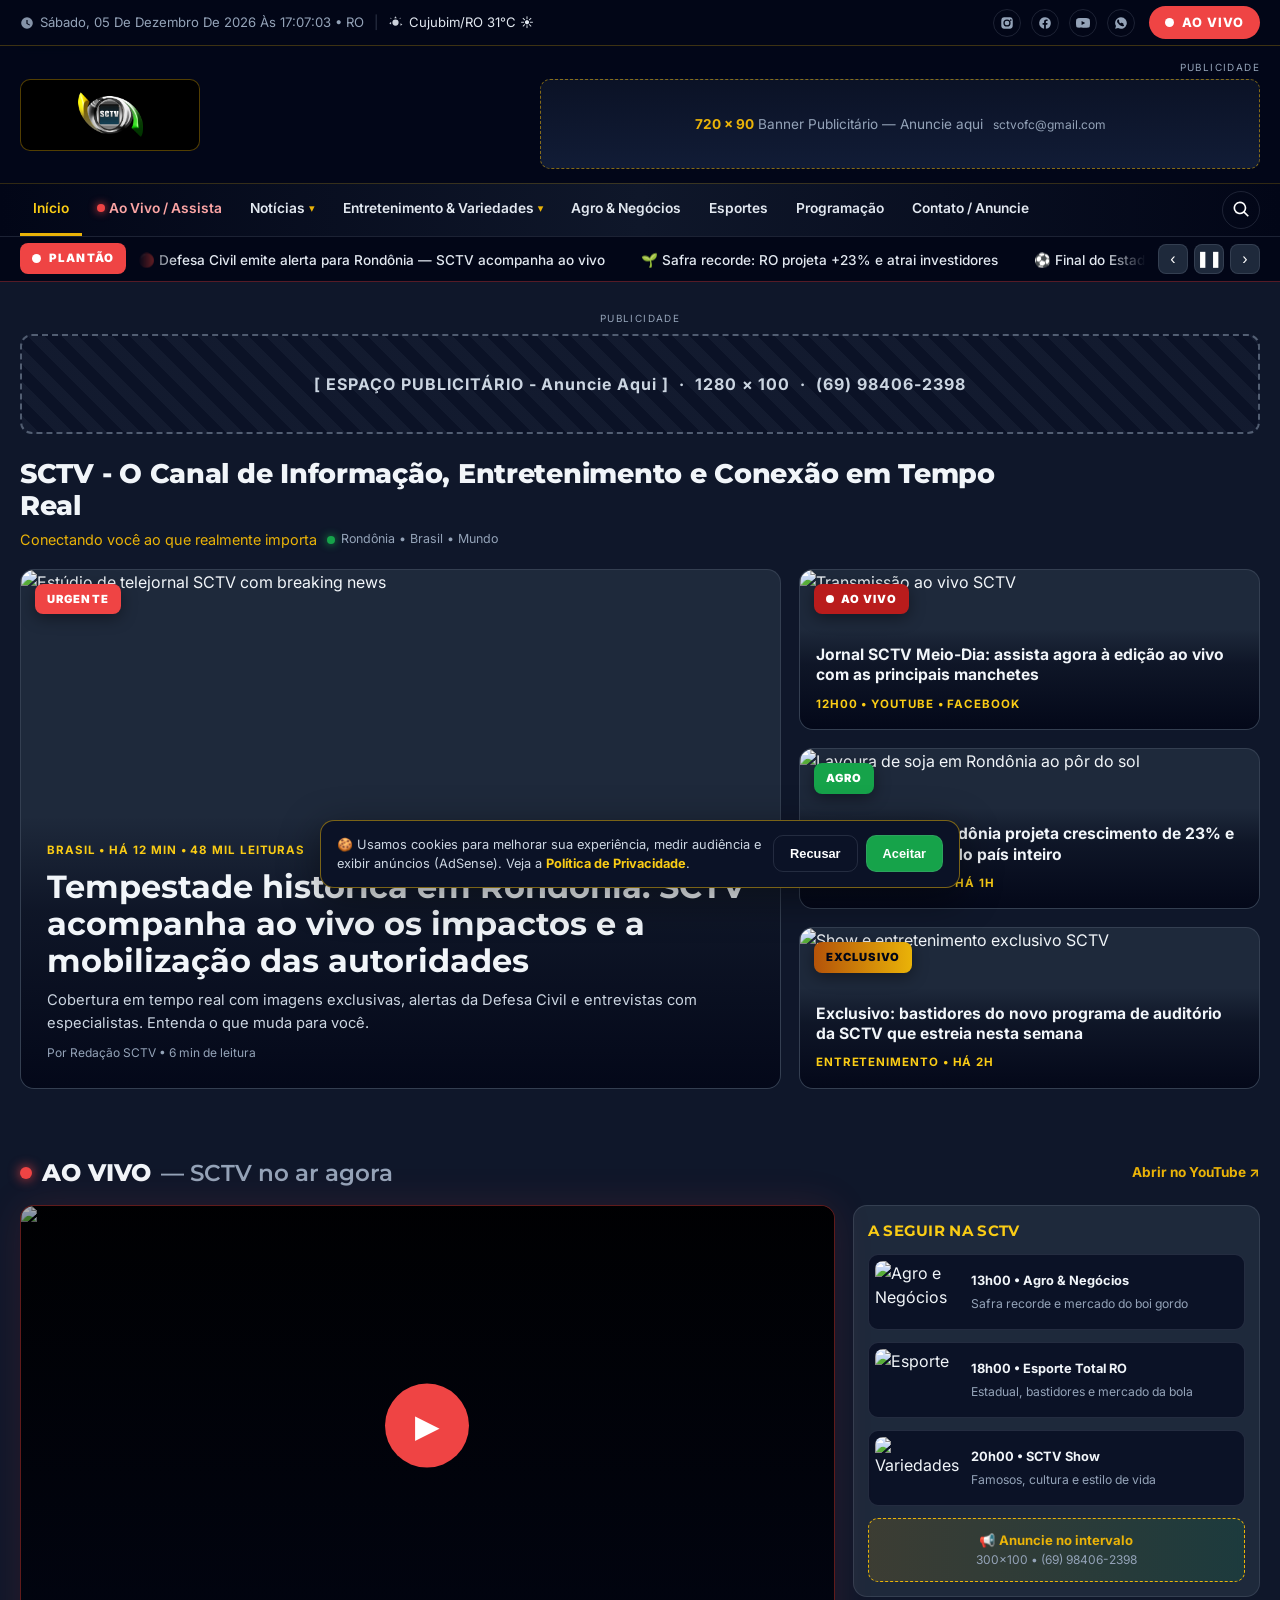
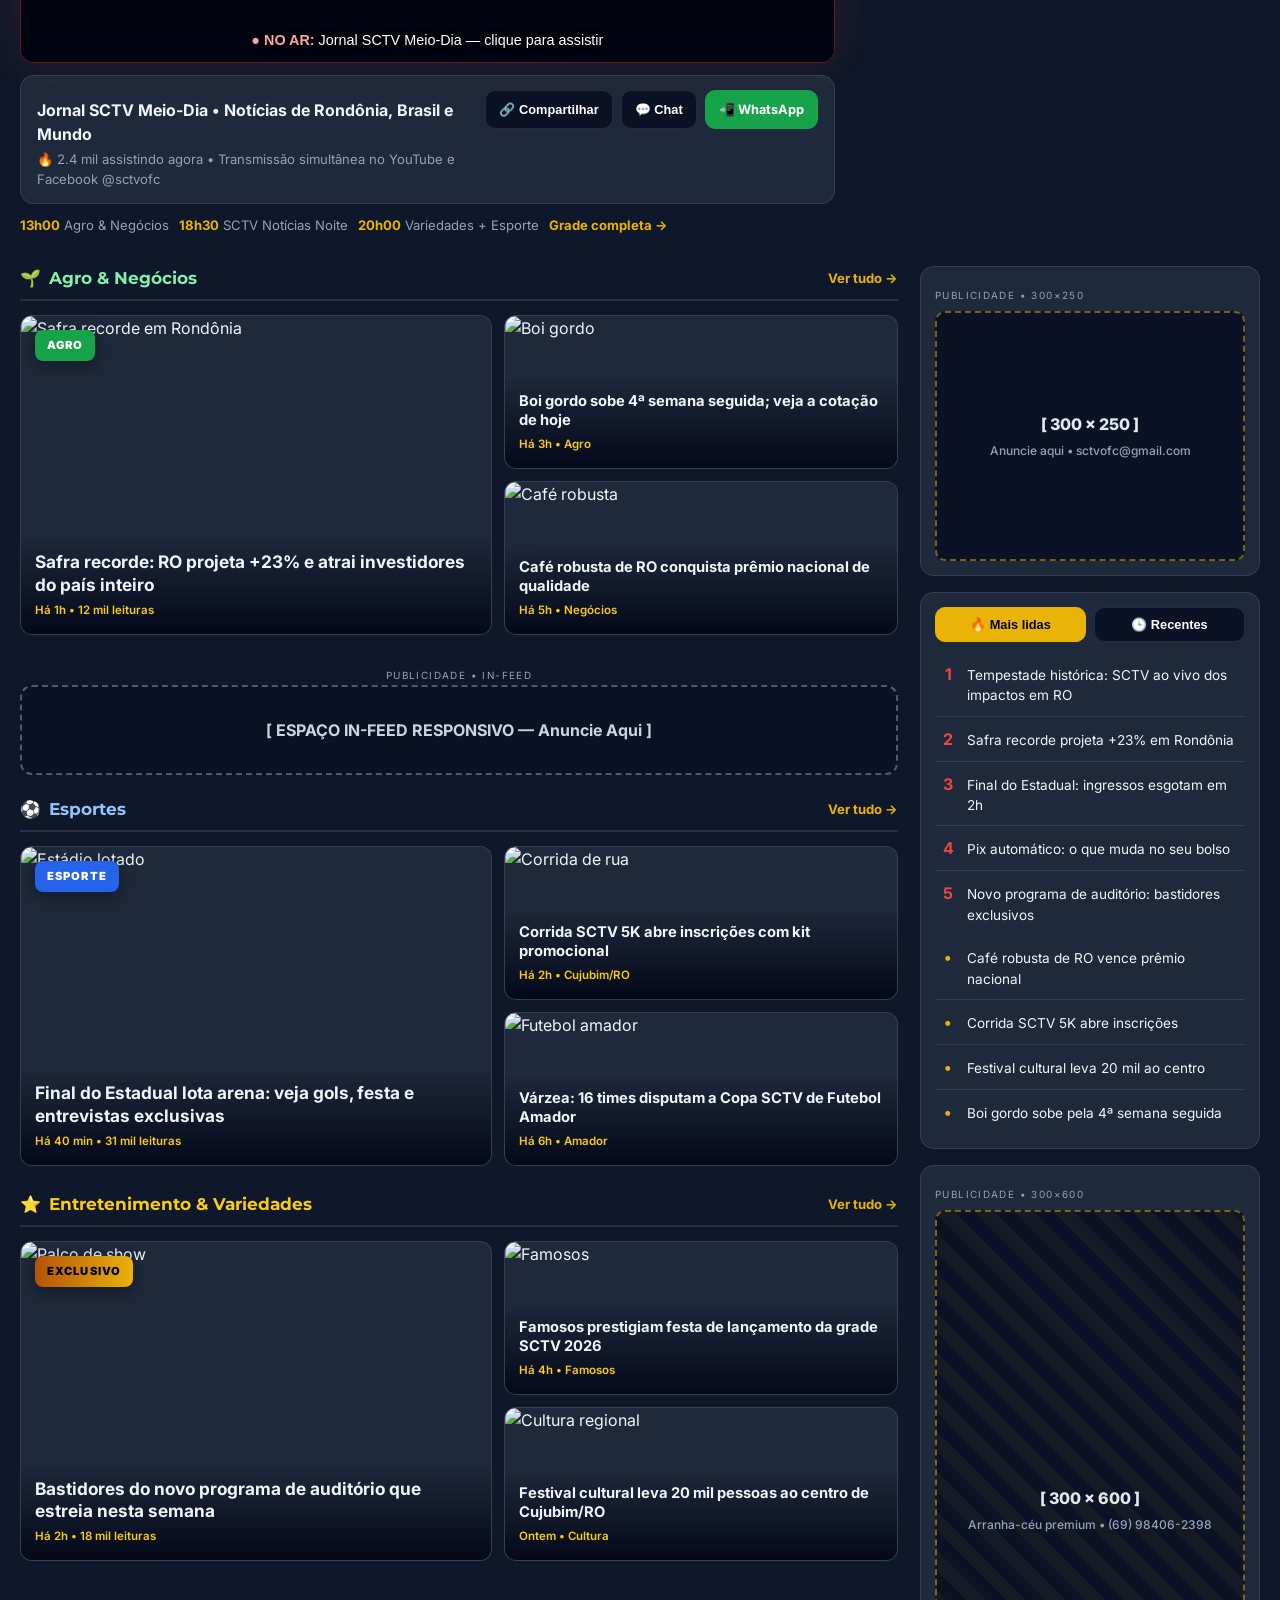
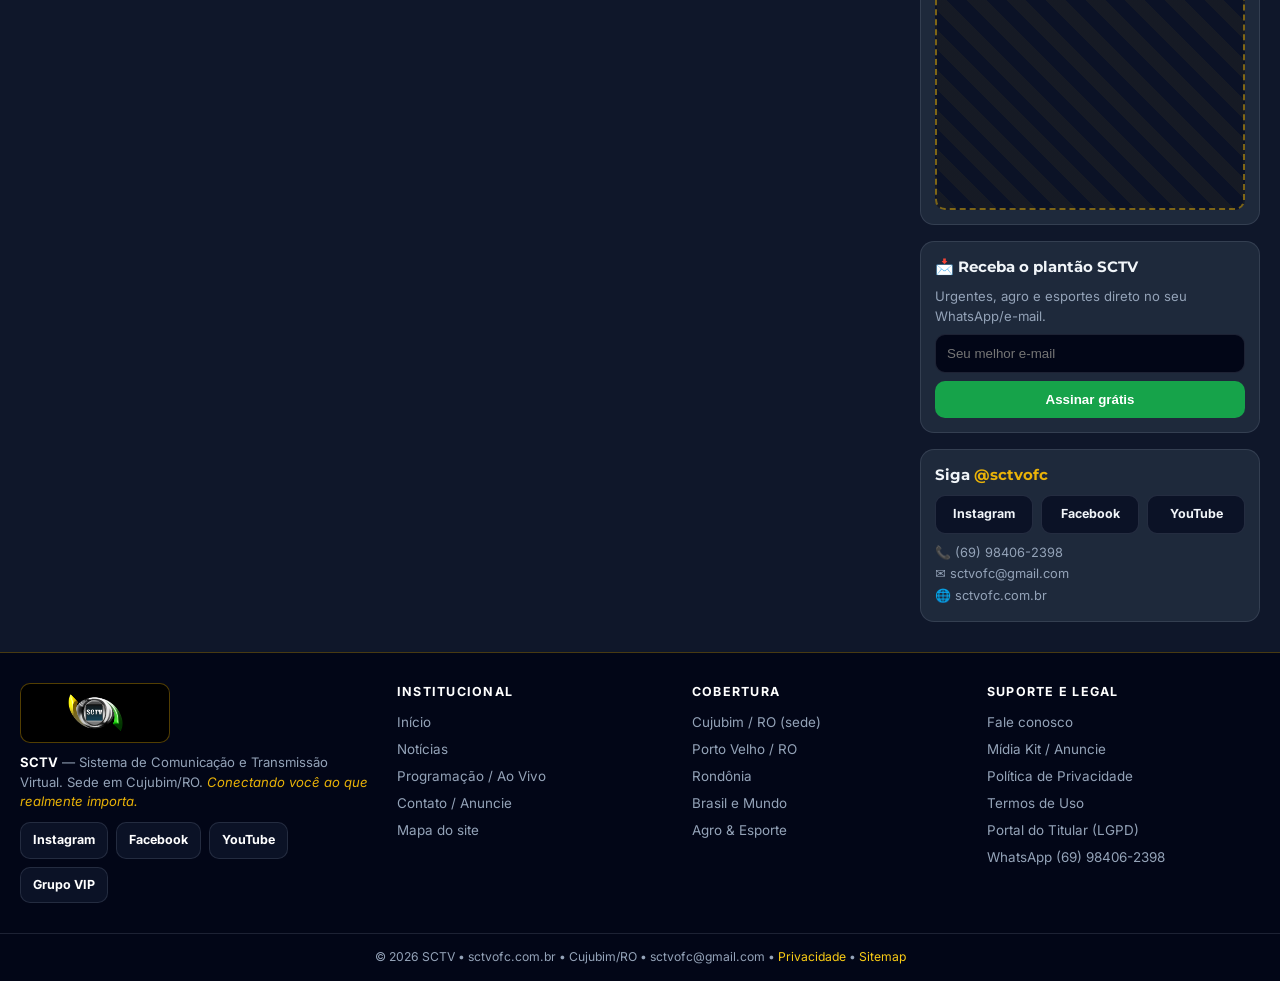
==== commit 7911c08f: "feat: gerenciador de banners com upsert + injeção dinâmica blindada" ====
--- a/index.html
+++ b/index.html
@@ -453,5 +453,6 @@
     <div class="footer__bottom">© <span id="year">2026</span> SCTV • sctvofc.com.br • Cujubim/RO • sctvofc@gmail.com • <a href="/privacidade.html">Privacidade</a> • <a href="/sitemap.xml">Sitemap</a></div>
   </footer>
   <script src="assets/js/main.js" defer></script>
+  <script src="assets/js/ads.js" defer></script>
 </body>
 </html>
--- a/assets/css/style.css
+++ b/assets/css/style.css
@@ -378,3 +378,20 @@
 .cookie-banner__accept{background:var(--green);border-color:var(--green);color:#fff}
 .cookie-banner__decline{background:transparent;color:#fff}
 @media(max-width:520px){.cookie-banner{left:8px;right:8px;bottom:8px}}
+
+/* ============================================================
+   Banners dinâmicos — grade blindada (cobre PNG/GIF fora do padrão)
+   ============================================================ */
+.dynad-img{width:100%;height:100%;object-fit:cover;object-position:center;border-radius:10px;display:block;overflow:hidden}
+.header-ad__slot a,.ad-box a,.ad-infeed__slot a,.ad-inarticle__slot a{display:block;width:100%;height:100%}
+.header-ad__slot .dynad-img{height:90px}
+.ad-box--250 .dynad-img{height:250px}
+.ad-infeed__slot .dynad-img,.ad-inarticle__slot .dynad-img{height:90px}
+.ad-footer{margin:20px auto;max-width:1280px}
+.ad-footer .dynad-img{max-height:120px}
+.dynad-frame{width:100%;border:0;border-radius:10px;overflow:hidden;display:block}
+@media(max-width:860px){
+  .header-ad__slot .dynad-img{height:50px}
+  .ad-box--250 .dynad-img{height:140px}
+  .ad-footer .dynad-img{max-height:90px}
+}
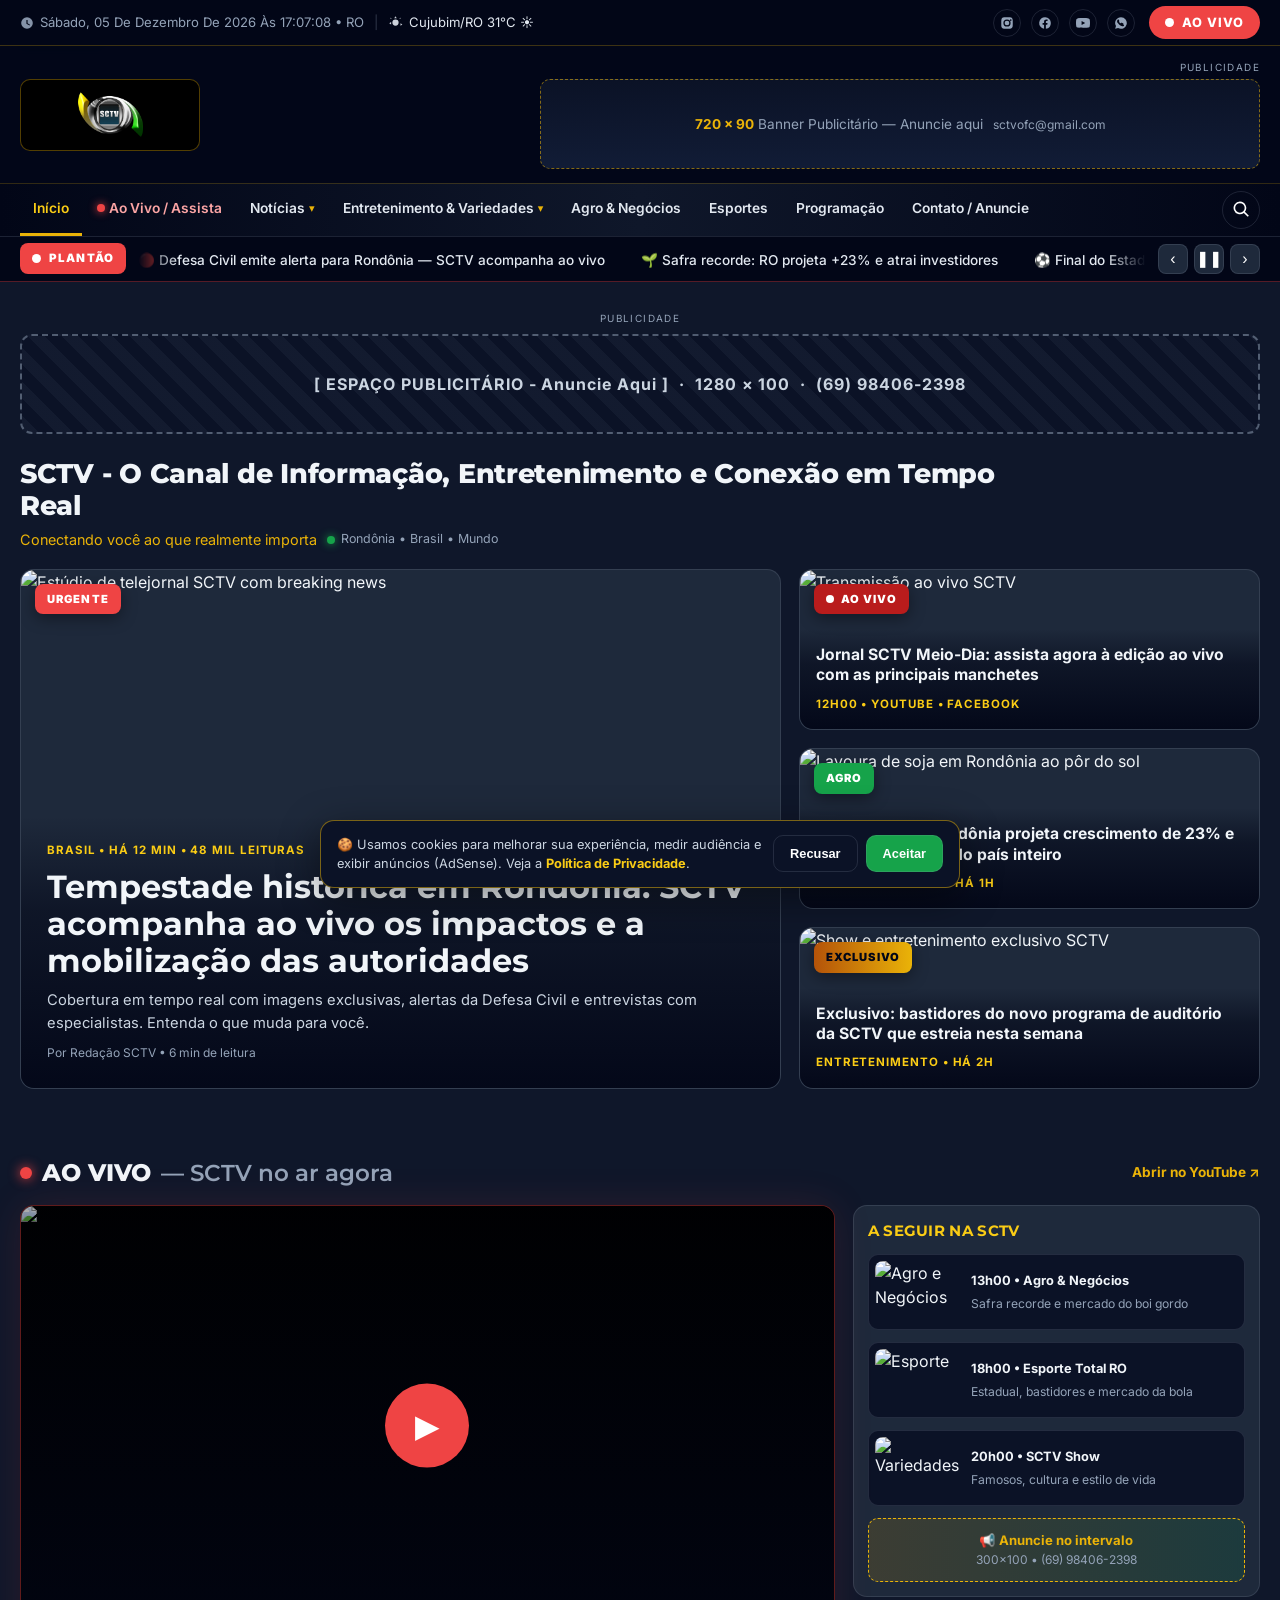
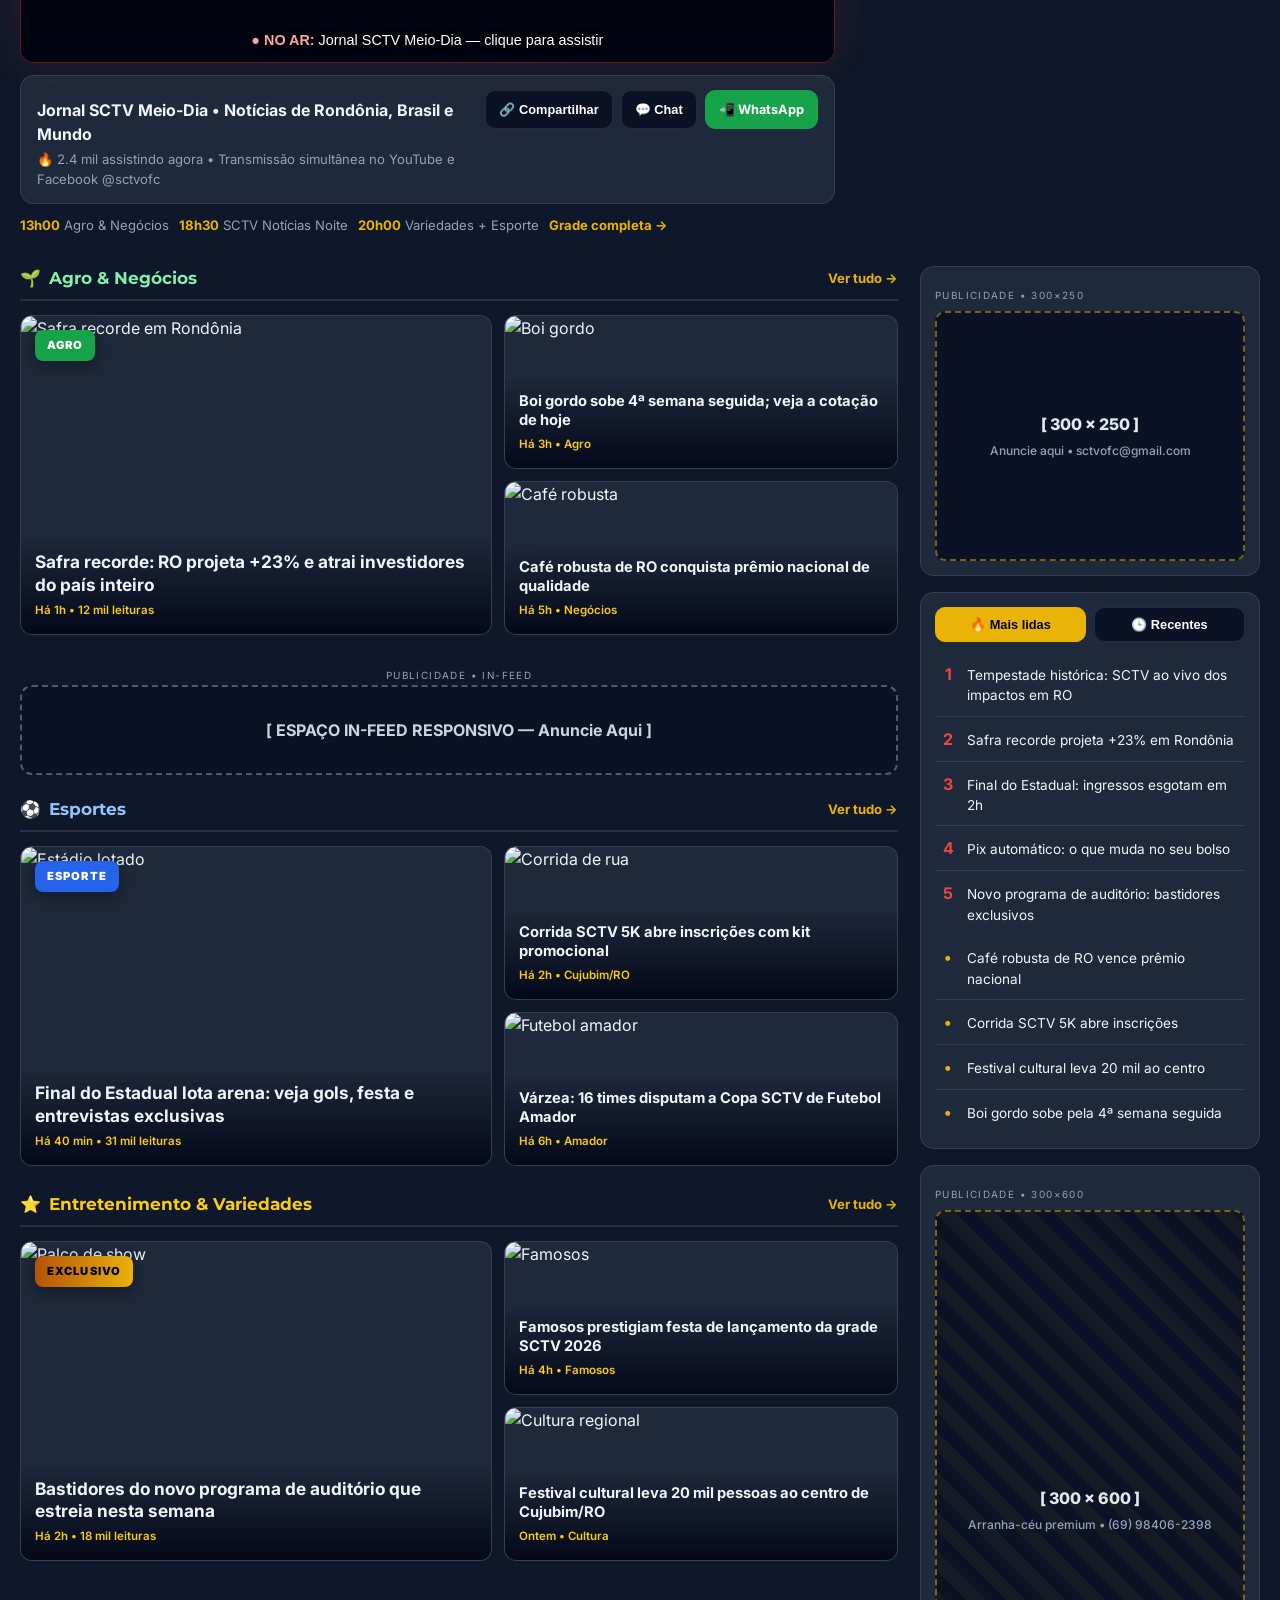
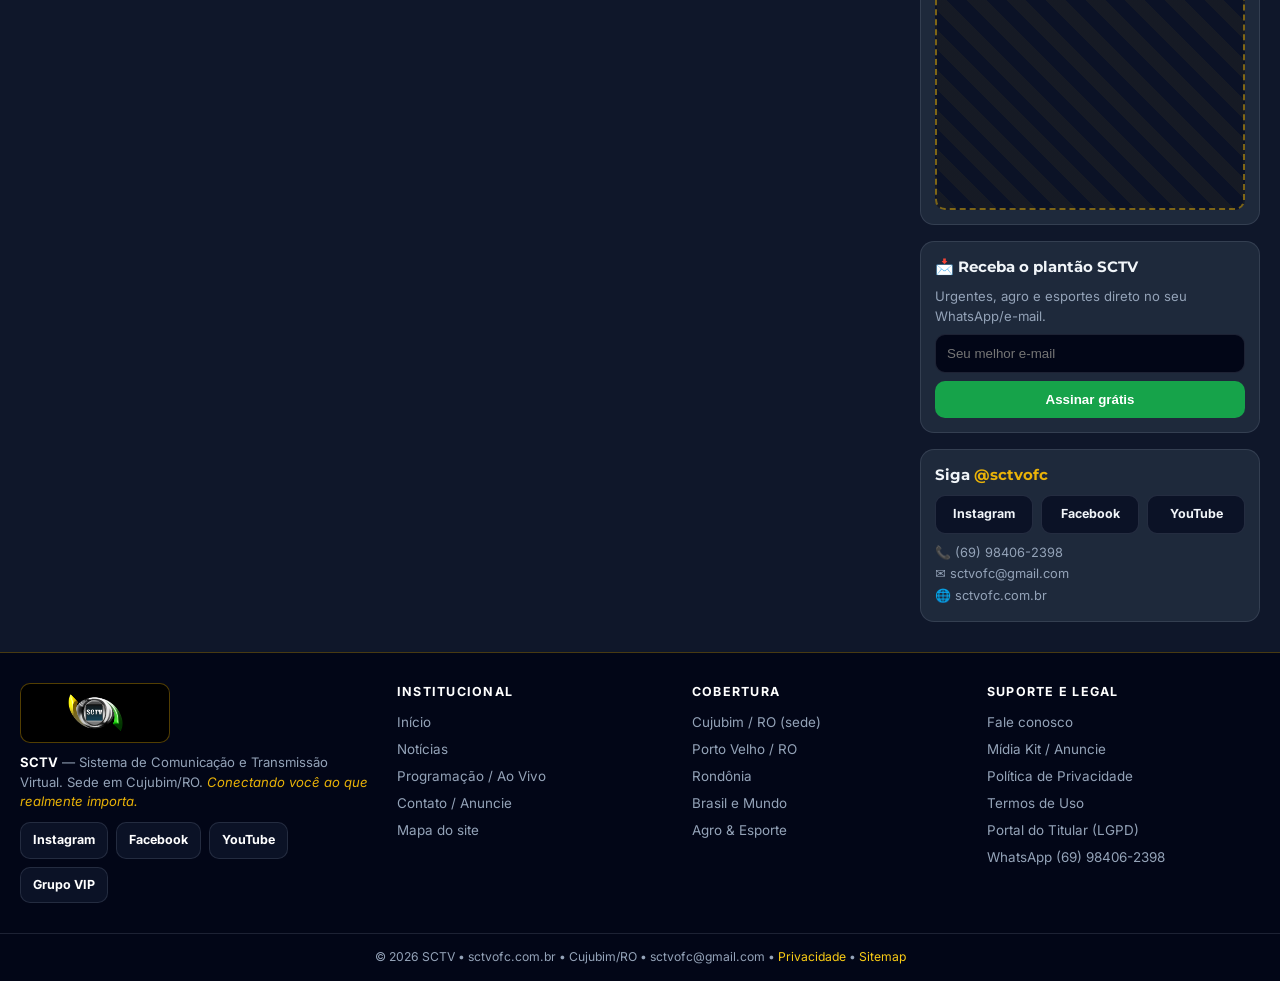
==== commit cab8624c: "fix: assets com caminho absoluto para rotas aninhadas" ====
--- a/index.html
+++ b/index.html
@@ -26,11 +26,11 @@
   <link rel="preconnect" href="https://fonts.gstatic.com" crossorigin />
   <link href="https://fonts.googleapis.com/css2?family=Inter:wght@400;500;600;700;800&family=Montserrat:wght@700;800;900&display=swap" rel="stylesheet" />
 
-  <link rel="icon" href="favicon.ico" sizes="any" />
-  <link rel="icon" type="image/webp" href="assets/img/logo-sctv.webp" />
-  <link rel="apple-touch-icon" href="assets/img/apple-touch-icon.png" />
-  <link rel="stylesheet" href="assets/css/style.css" />
-  <link rel="stylesheet" href="assets/css/pages.css" />
+  <link rel="icon" href="/favicon.ico sizes="any" />
+  <link rel="icon" type="image/webp" href="/assets/img/logo-sctv.webp" />
+  <link rel="apple-touch-icon" href="/assets/img/apple-touch-icon.png" />
+  <link rel="stylesheet" href="/assets/css/style.css" />
+  <link rel="stylesheet" href="/assets/css/pages.css" />
 
   <!-- Schema.org NewsMediaOrganization -->
   <script type="application/ld+json">
@@ -100,7 +100,7 @@
       <!-- Logo -->
       <a href="/" class="brand" aria-label="SCTV - Início">
         <!-- Logo oficial em assets/img/ -->
-        <img src="assets/img/logo-sctv.webp" alt="SCTV - Sistema de Comunicação e Transmissão Virtual" class="brand__logo" width="180" height="72" onerror="this.style.display='none';document.getElementById('brandFallback').style.display='flex'" />
+        <img src="/assets/img/logo-sctv.webp" alt="SCTV - Sistema de Comunicação e Transmissão Virtual" class="brand__logo" width="180" height="72" onerror="this.style.display='none';document.getElementById('brandFallback').style.display='flex'" />
         <span id="brandFallback" class="brand__fallback" style="display:none">
           <span class="brand__mark">SCTV</span>
           <span class="brand__sub">Conectando você ao que realmente importa</span>
@@ -442,7 +442,7 @@
   <footer class="site-footer" aria-label="Rodapé SCTV">
     <div class="footer__grid">
       <div class="footer__brand">
-        <img src="assets/img/logo-sctv.webp" alt="SCTV" width="150" height="60" loading="lazy" decoding="async" onerror="this.style.display='none'" />
+        <img src="/assets/img/logo-sctv.webp" alt="SCTV" width="150" height="60" loading="lazy" decoding="async" onerror="this.style.display='none'" />
         <p><strong style="color:#fff">SCTV</strong> — Sistema de Comunicação e Transmissão Virtual. Sede em Cujubim/RO. <em style="color:var(--gold)">Conectando você ao que realmente importa.</em></p>
         <div class="footer__social"><a href="https://instagram.com/sctvofc" target="_blank" rel="noopener">Instagram</a><a href="https://facebook.com/sctvofc" target="_blank" rel="noopener">Facebook</a><a href="https://youtube.com/@sctvofc" target="_blank" rel="noopener">YouTube</a><a href="https://chat.whatsapp.com/D86YCp0sfvZ5vOKAxO6Evk" target="_blank" rel="noopener">Grupo VIP</a></div>
       </div>
@@ -452,7 +452,7 @@
     </div>
     <div class="footer__bottom">© <span id="year">2026</span> SCTV • sctvofc.com.br • Cujubim/RO • sctvofc@gmail.com • <a href="/privacidade.html">Privacidade</a> • <a href="/sitemap.xml">Sitemap</a></div>
   </footer>
-  <script src="assets/js/main.js" defer></script>
-  <script src="assets/js/ads.js" defer></script>
+  <script src="/assets/js/main.js" defer></script>
+  <script src="/assets/js/ads.js" defer></script>
 </body>
 </html>
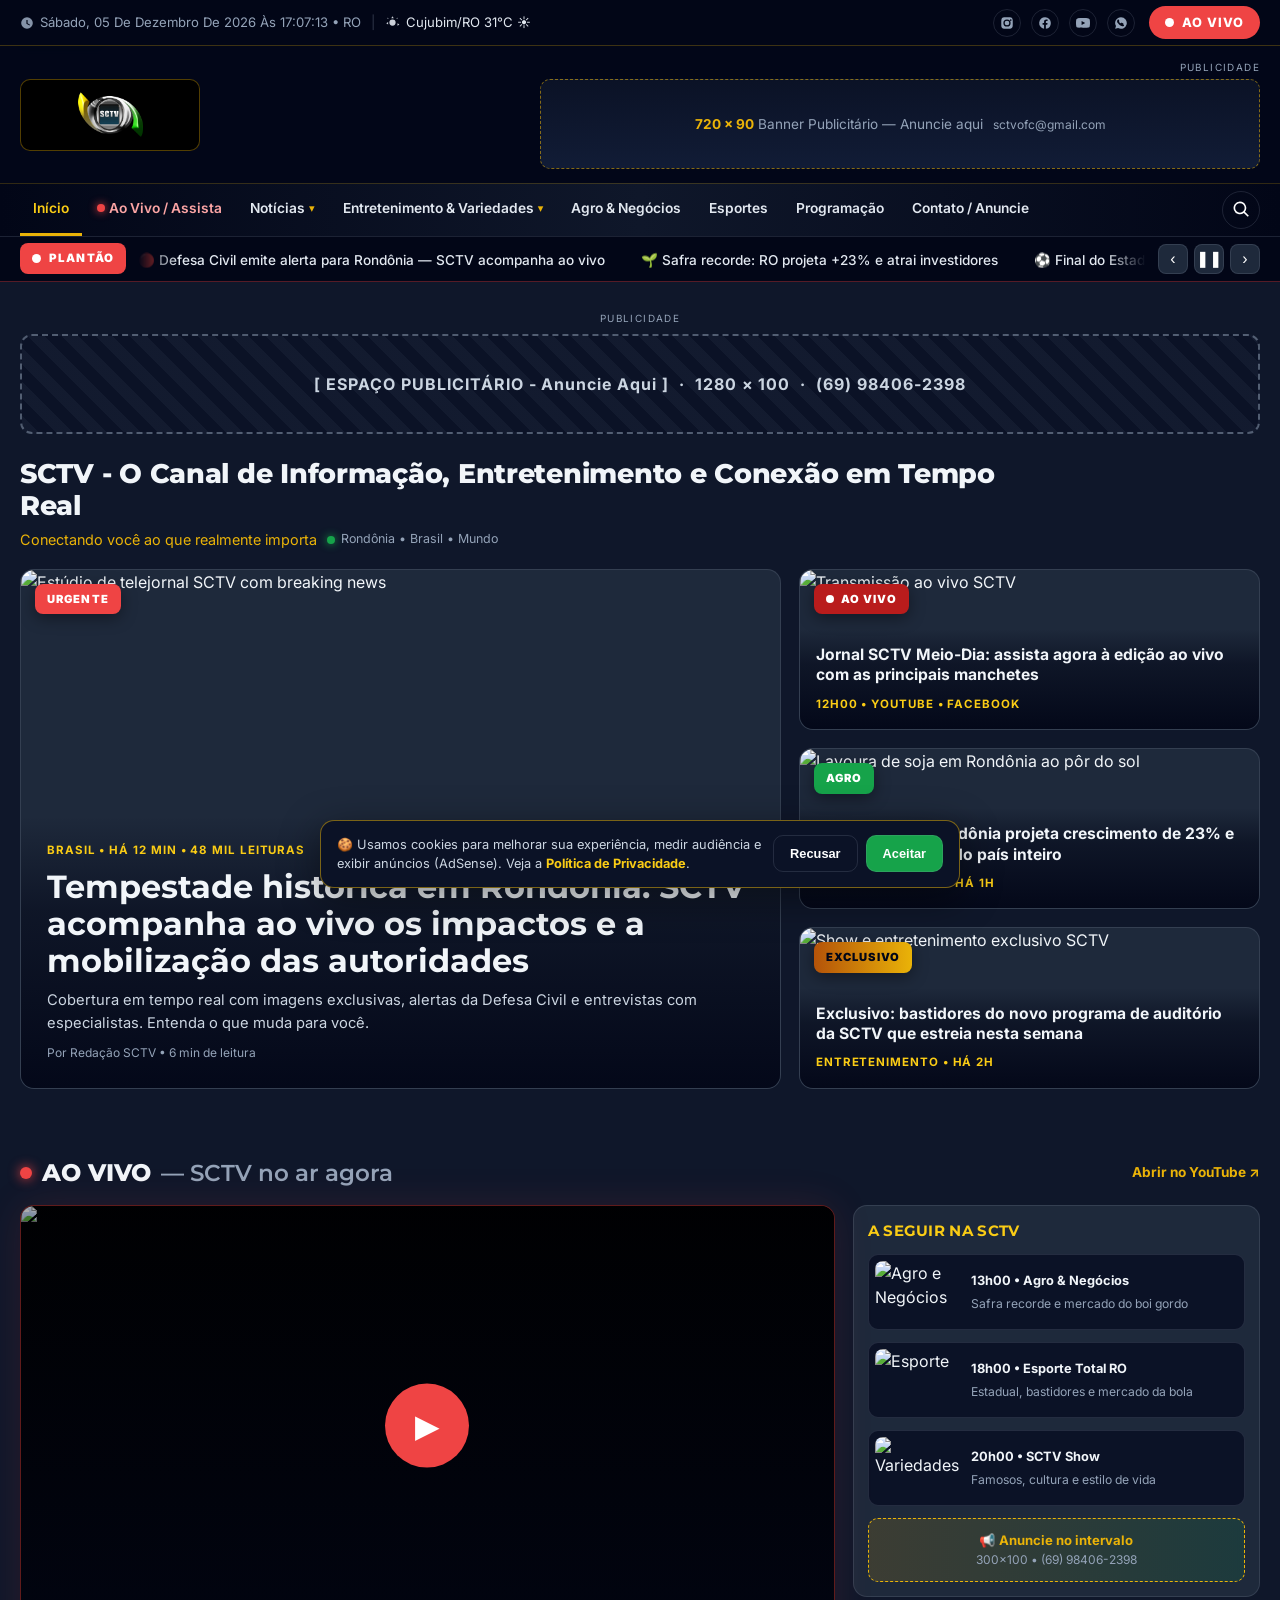
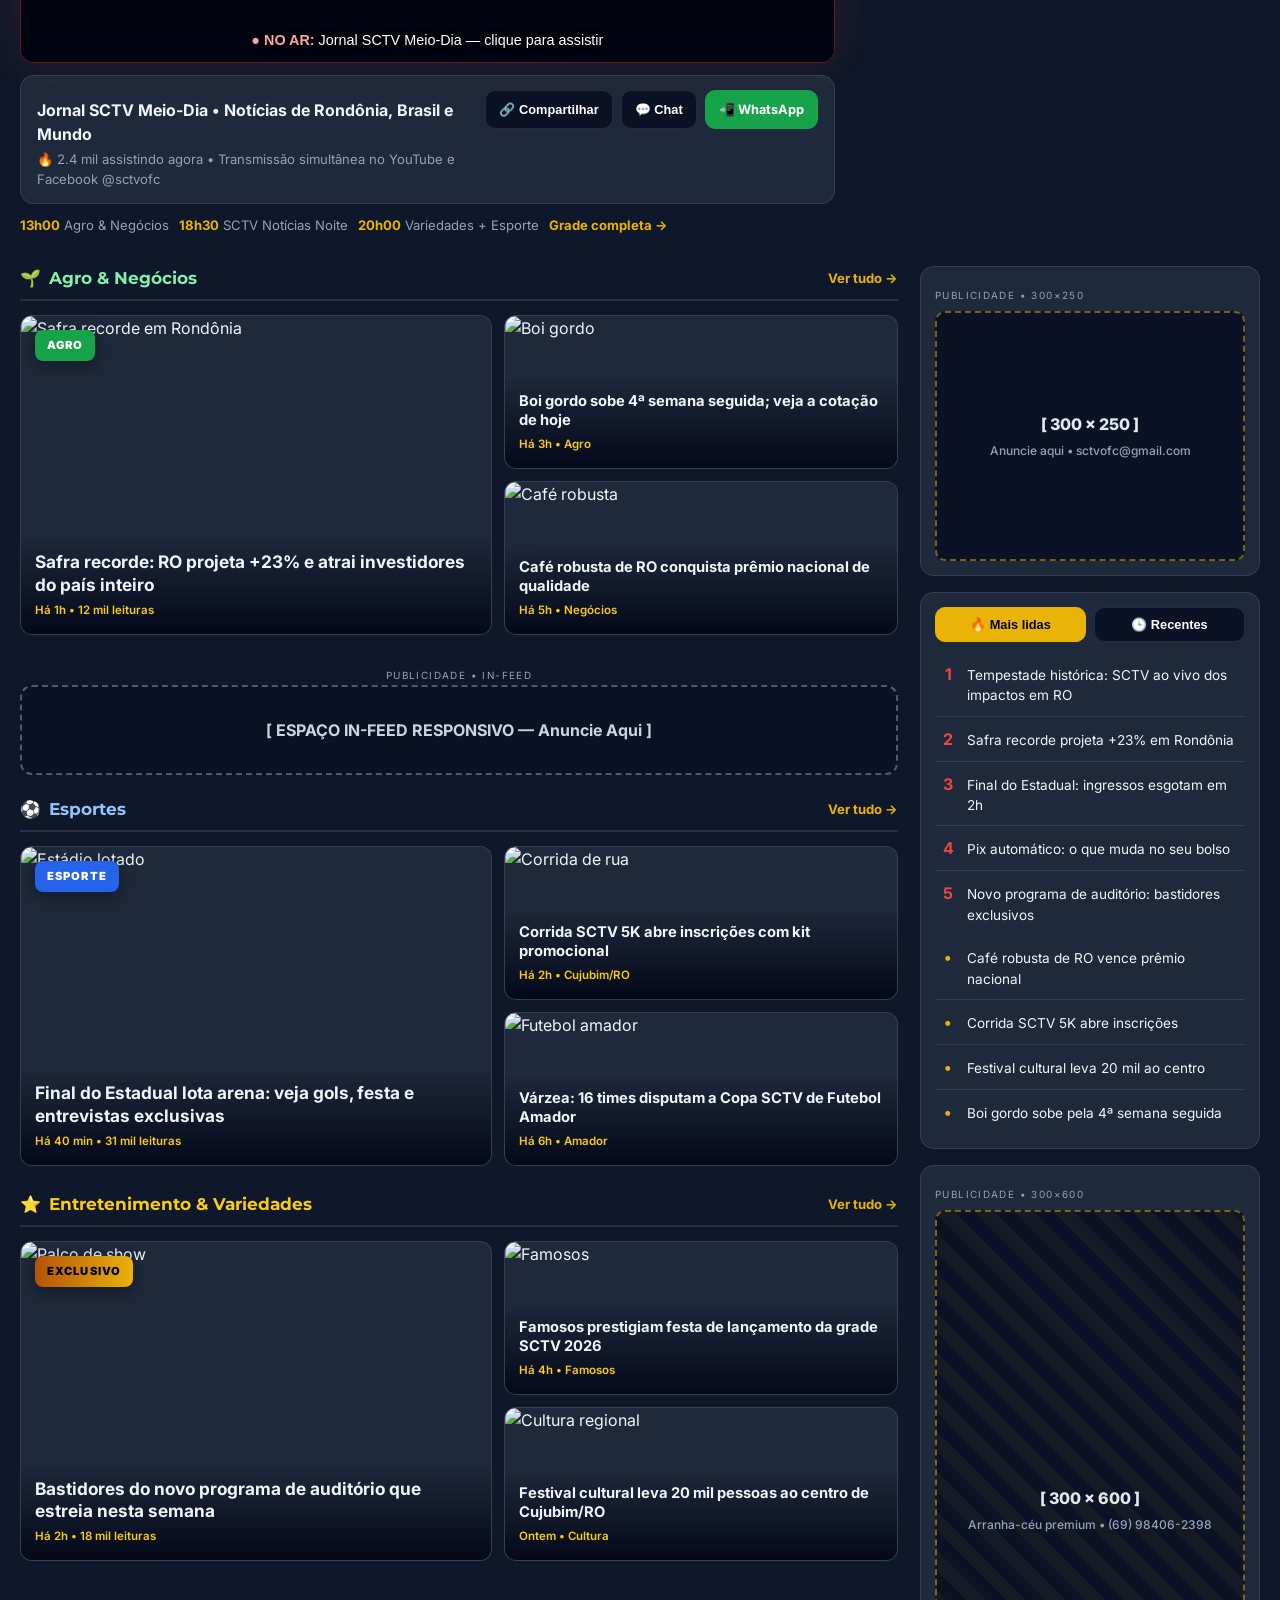
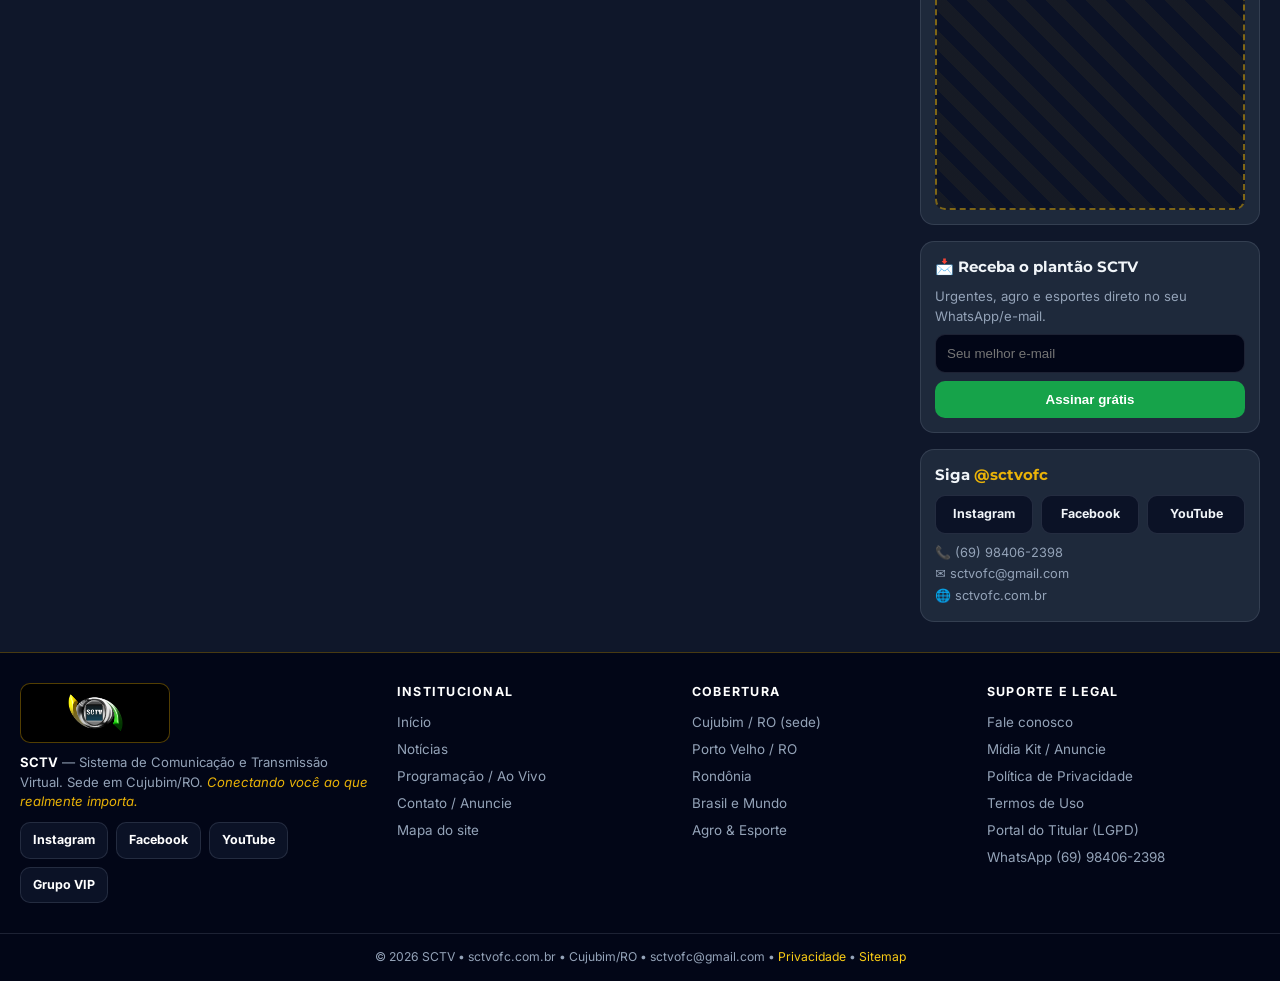
==== commit c6cacea3: "fix: assets com caminho absoluto para rotas aninhadas" ====
--- a/index.html
+++ b/index.html
@@ -26,7 +26,7 @@
   <link rel="preconnect" href="https://fonts.gstatic.com" crossorigin />
   <link href="https://fonts.googleapis.com/css2?family=Inter:wght@400;500;600;700;800&family=Montserrat:wght@700;800;900&display=swap" rel="stylesheet" />
 
-  <link rel="icon" href="/favicon.ico sizes="any" />
+  <link rel="icon" href="/favicon.ico" sizes="any" />
   <link rel="icon" type="image/webp" href="/assets/img/logo-sctv.webp" />
   <link rel="apple-touch-icon" href="/assets/img/apple-touch-icon.png" />
   <link rel="stylesheet" href="/assets/css/style.css" />
